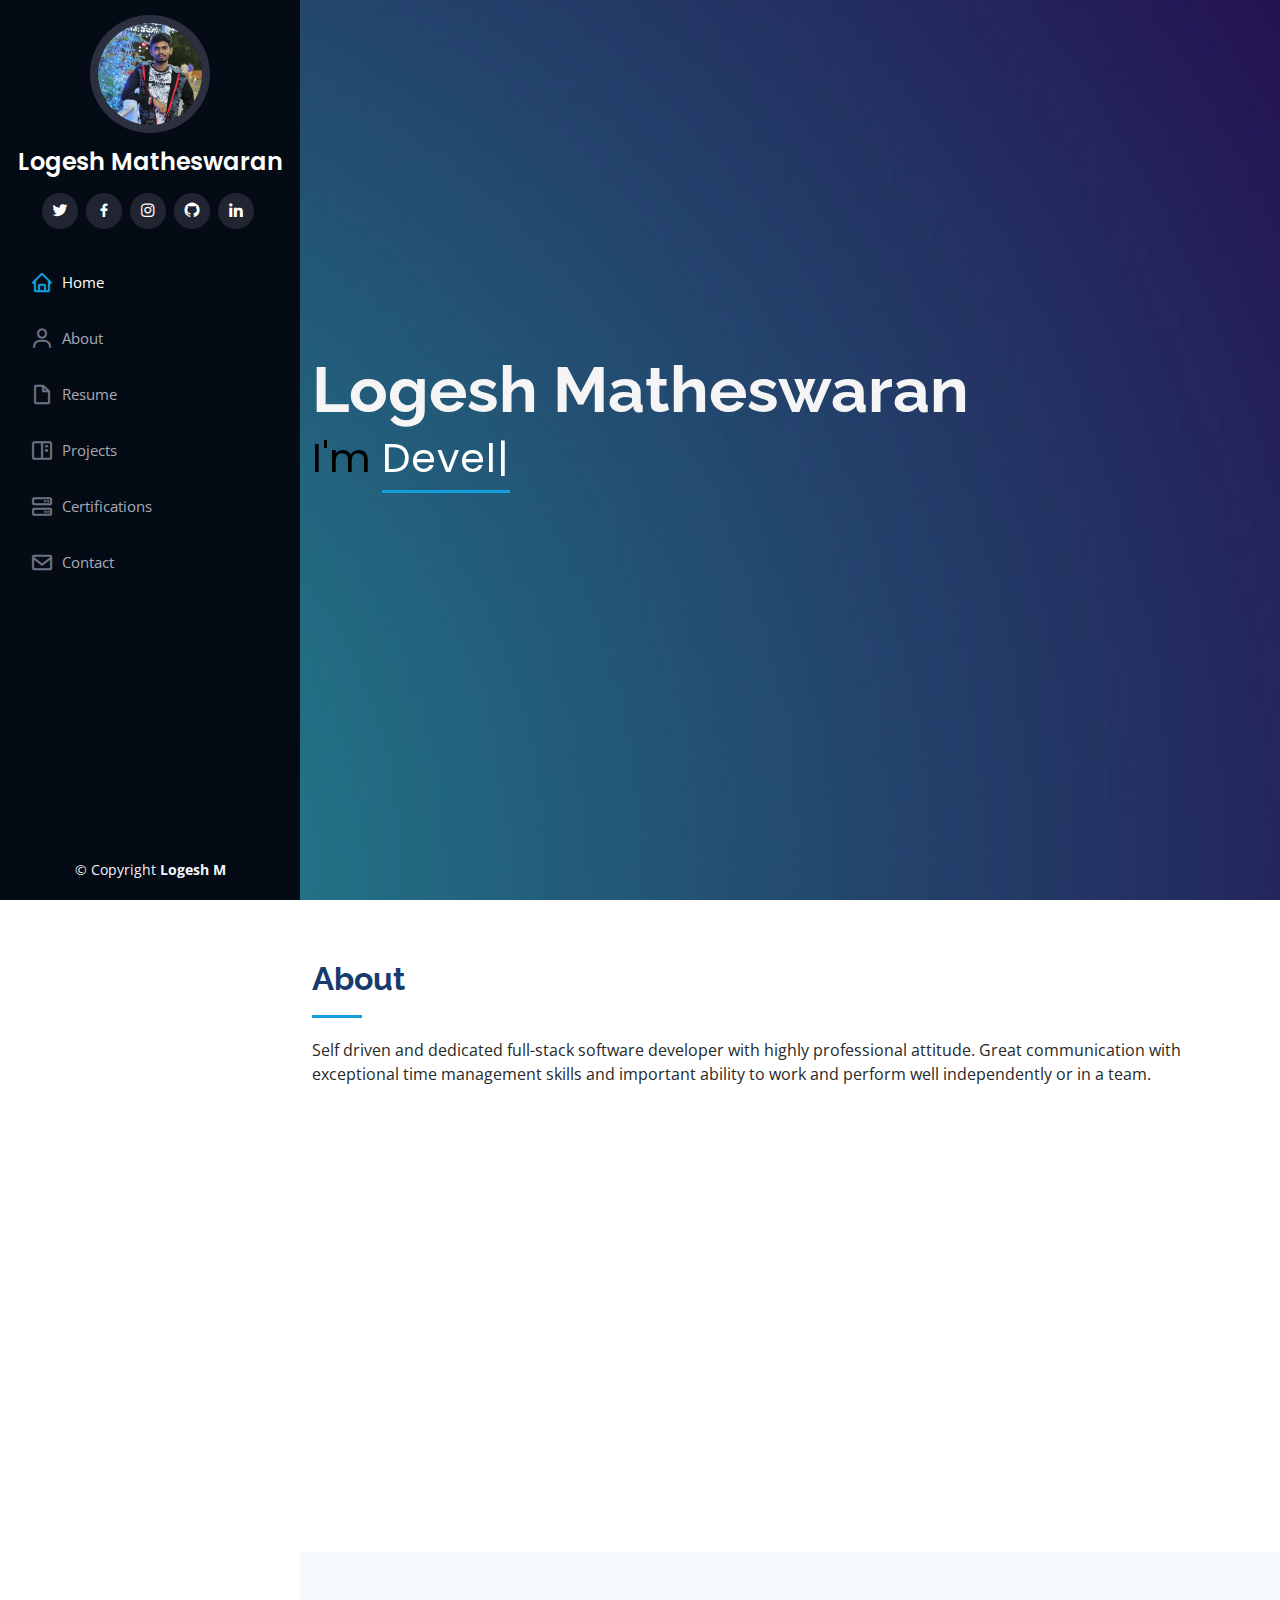
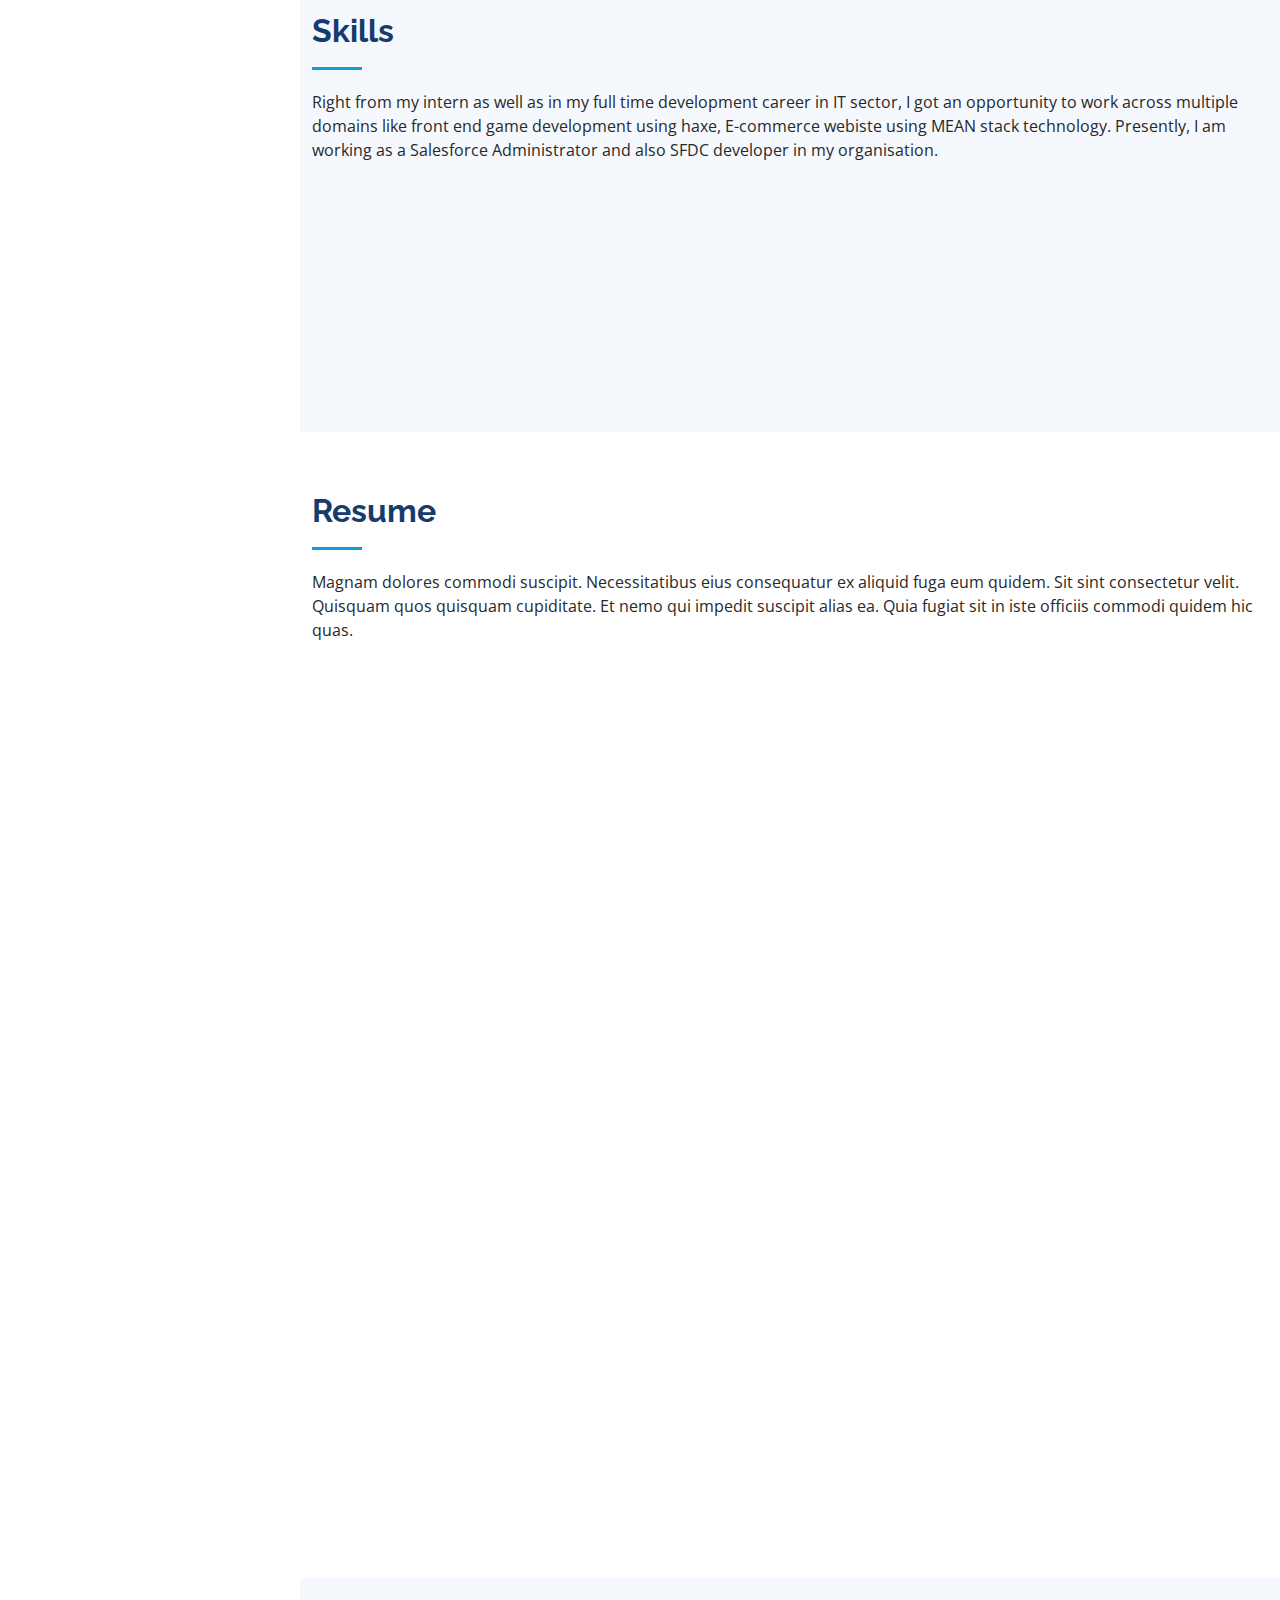
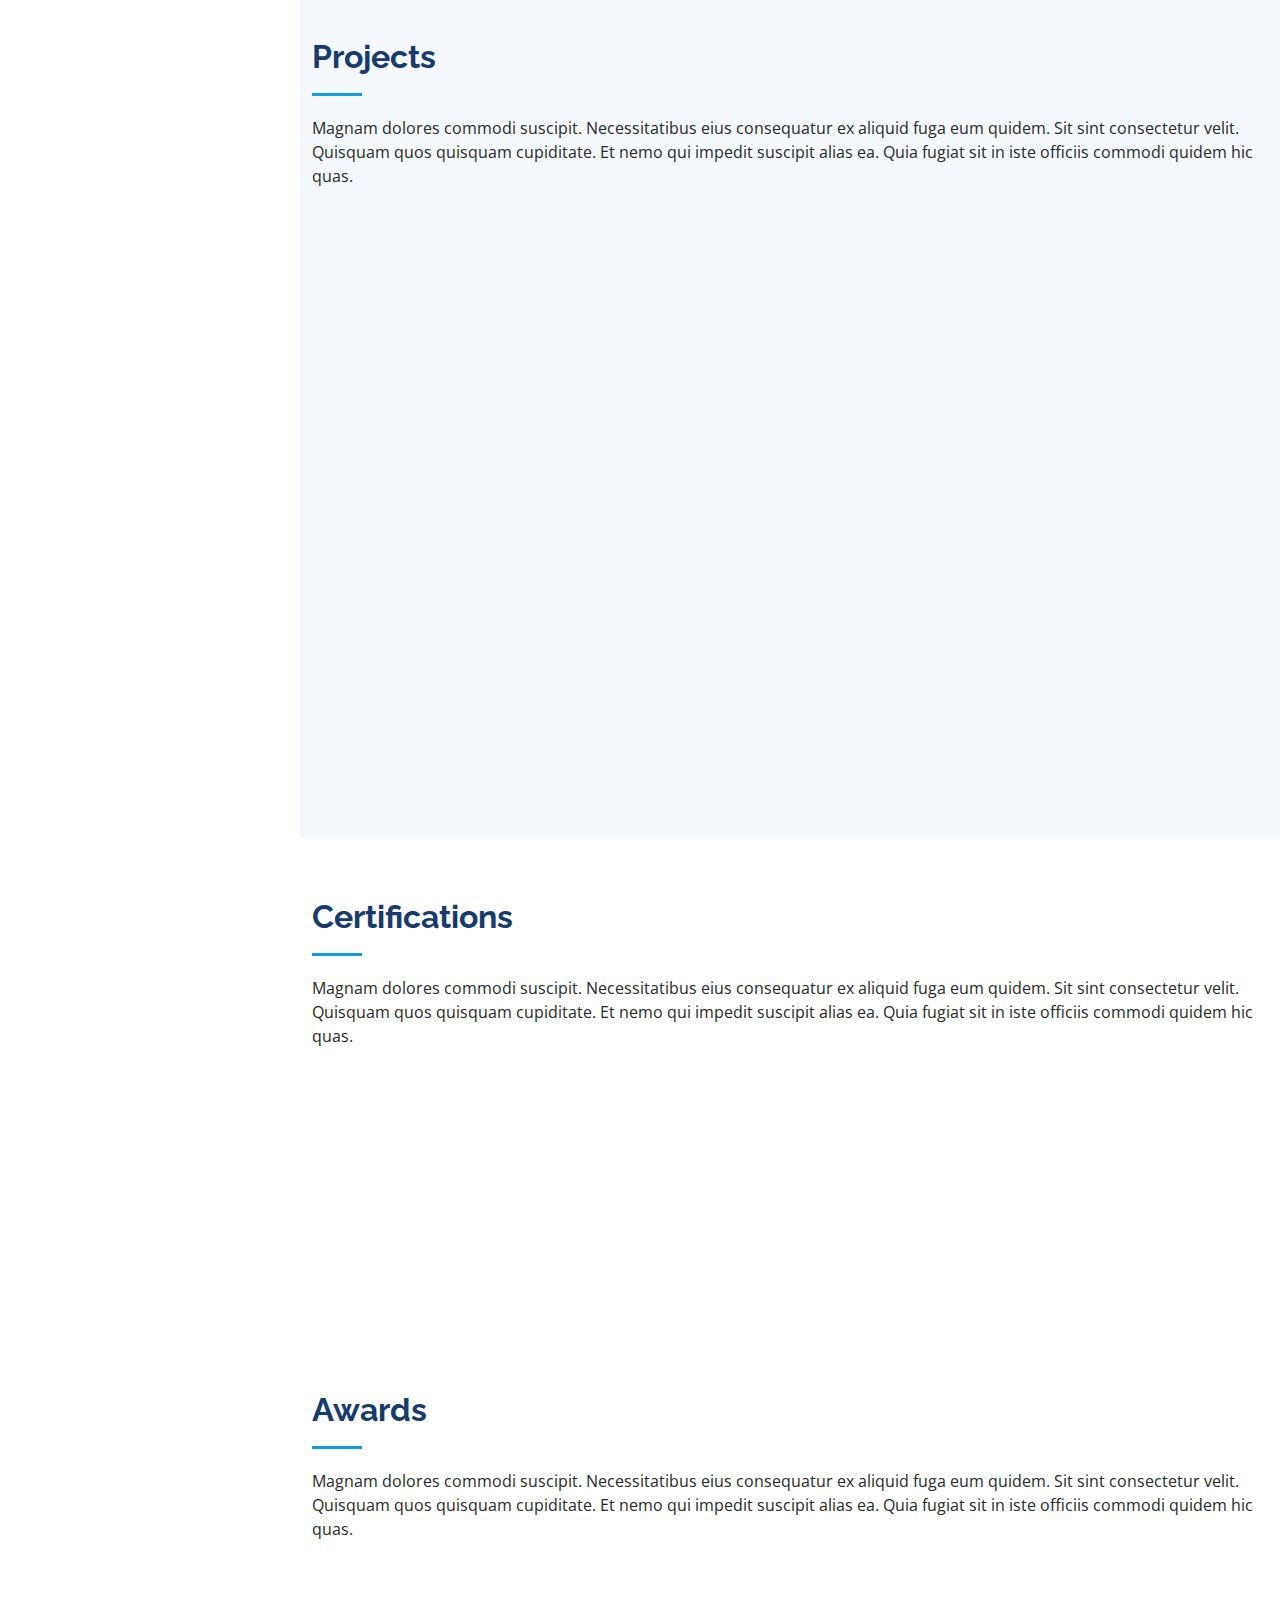
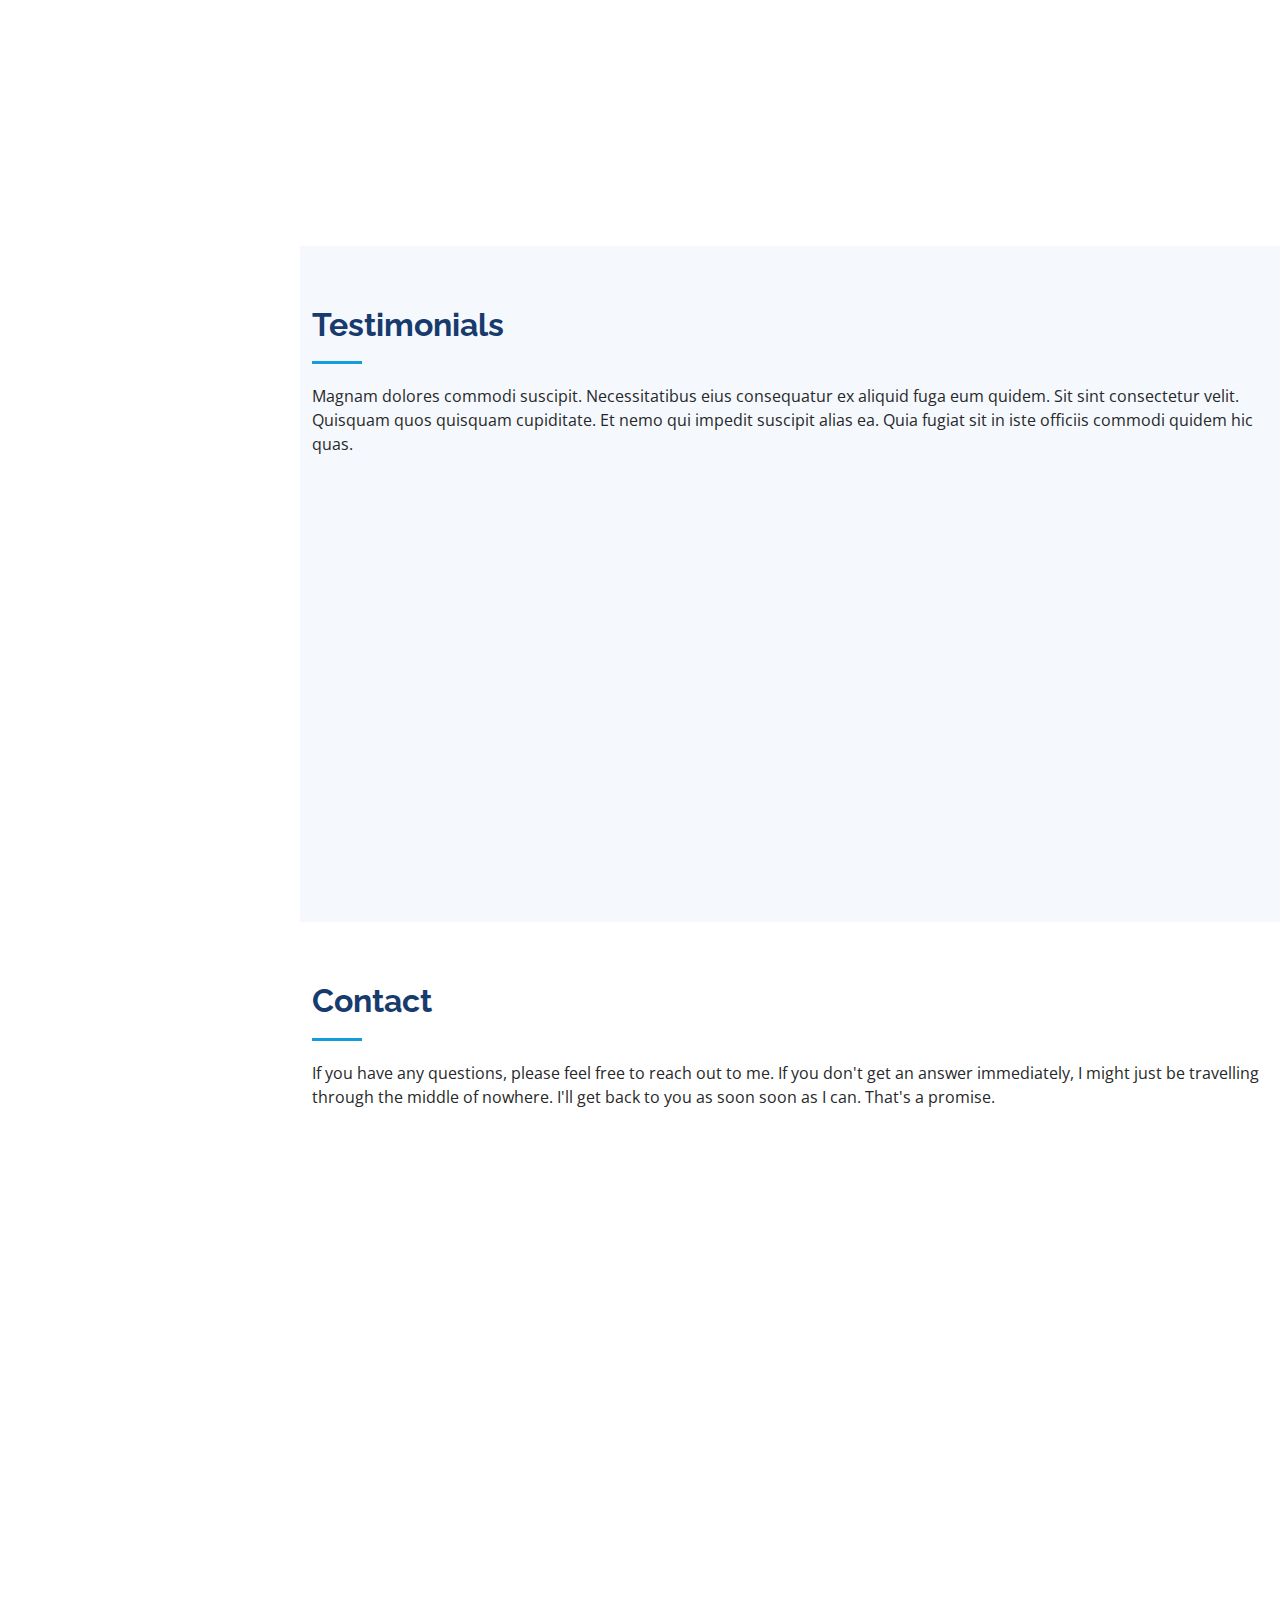
==== index.html @ 609bbe88 "'done'" ====
<!DOCTYPE html>
<html lang="en">

<head>
  <meta charset="utf-8">
  <meta content="width=device-width, initial-scale=1.0" name="viewport">

  <title>Logesh's Portfolio</title>
  <meta content="" name="description">
  <meta content="" name="keywords">

  <!-- Favicons -->
  <link href="assets/img/favicon.png" rel="icon">
  <link href="assets/img/apple-touch-icon.png" rel="apple-touch-icon">

  <!-- Google Fonts -->
  <link href="https://fonts.googleapis.com/css?family=Open+Sans:300,300i,400,400i,600,600i,700,700i|Raleway:300,300i,400,400i,500,500i,600,600i,700,700i|Poppins:300,300i,400,400i,500,500i,600,600i,700,700i" rel="stylesheet">

  <!-- Vendor CSS Files -->
  <link href="assets/vendor/aos/aos.css" rel="stylesheet">
  <link href="assets/vendor/bootstrap/css/bootstrap.min.css" rel="stylesheet">
  <link href="assets/vendor/bootstrap-icons/bootstrap-icons.css" rel="stylesheet">
  <link href="assets/vendor/boxicons/css/boxicons.min.css" rel="stylesheet">
  <link href="assets/vendor/glightbox/css/glightbox.min.css" rel="stylesheet">
  <link href="assets/vendor/swiper/swiper-bundle.min.css" rel="stylesheet">

  <!-- Template Main CSS File -->
  <link href="assets/css/style.css" rel="stylesheet">

  <!-- =======================================================
  * Template Name: iPortfolio - v3.0.1
  * Template URL: https://bootstrapmade.com/iportfolio-bootstrap-portfolio-websites-template/
  * Author: BootstrapMade.com
  * License: https://bootstrapmade.com/license/
  ======================================================== -->
</head>

<body>

  <!-- ======= Mobile nav toggle button ======= -->
  <i class="bi bi-list mobile-nav-toggle d-xl-none"></i>

  <!-- ======= Header ======= -->
  <header id="header">
    <div class="d-flex flex-column">

      <div class="profile">
        <img src="assets/img/profile_pic.jpg" alt="" class="img-fluid rounded-circle">
        <h1 class="text-light"><a href="index.html">Logesh Matheswaran</a></h1>
        <div class="social-links mt-3 text-center">
          <a href="https://twitter.com/Logesh_loki" class="twitter"><i class="bx bxl-twitter"></i></a>
          <a href="https://www.facebook.com/people/Logesh-Loki/100005610347060" class="facebook"><i class="bx bxl-facebook"></i></a>
          <a href="https://www.instagram.com/l.o_g.e.s_h/?hl=en" class="instagram"><i class="bx bxl-instagram"></i></a>
          <a href="https://github.com/LOGESH2107914" class="google-plus"><i class="bx bxl-github"></i></a>
          <a href="https://www.linkedin.com/in/logesh-matheswaran-04aa5812b?lipi=urn%3Ali%3Apage%3Ad_flagship3_profile_view_base_contact_details%3BVfffXk6mQ2iL%2BmCM1l0bpQ%3D%3D" class="linkedin"><i class="bx bxl-linkedin"></i></a>
        </div>
      </div>

      <nav id="navbar" class="nav-menu navbar">
        <ul>
          <li><a href="#hero" class="nav-link scrollto active"><i class="bx bx-home"></i> <span>Home</span></a></li>
          <li><a href="#about" class="nav-link scrollto"><i class="bx bx-user"></i> <span>About</span></a></li>
          <li><a href="#resume" class="nav-link scrollto"><i class="bx bx-file-blank"></i> <span>Resume</span></a></li>
          <li><a href="#portfolio" class="nav-link scrollto"><i class="bx bx-book-content"></i> <span>Projects</span></a></li>
          <li><a href="#services" class="nav-link scrollto"><i class="bx bx-server"></i> <span>Certifications</span></a></li>
          <!-- <li><a href="#awards" class="nav-link scrollto"><i class="bx bx-crown"></i> <span>Awards</span></a></li> -->
          <li><a href="#contact" class="nav-link scrollto"><i class="bx bx-envelope"></i> <span>Contact</span></a></li>
        </ul>
      </nav><!-- .nav-menu -->
    </div>
  </header><!-- End Header -->

  <!-- ======= Hero Section ======= -->
  <section id="hero" class="d-flex flex-column justify-content-center align-items-center">
    <div class="hero-container" data-aos="fade-in">
      
      <h1>Logesh Matheswaran</h1>
      <p>I'm <span class="typed" data-typed-items="Developer, SFDC Admin, Tech Enthusiast"></span></p>
    </div>
  </section><!-- End Hero -->

  <main id="main">

    <!-- ======= About Section ======= -->
    <section id="about" class="about">
      <div class="container">

        <div class="section-title">
          <h2>About</h2>
          <p>Self driven and dedicated full-stack software developer with highly professional attitude. Great communication with exceptional time management skills and important ability to work and perform well independently or in a team.</p>
        </div>

        <div class="row">
          <div class="col-lg-4" data-aos="fade-right">
            <img src="assets/img/profile_pic.jpg" class="img-fluid" alt="">
          </div>
          <div class="col-lg-8 pt-4 pt-lg-0 content" data-aos="fade-left">
            <h3>Software Developer &amp; Salesforce Administrator.</h3>
            <p class="font-italic">
              Presently I'm working as a full time software developer at <strong>ValueLabs </strong>, Hyderabad. The stream which I am currently into SFDC admin and development.
            </p>
            <div class="row">
              <div class="col-lg-6">
                <ul>
                  <li><i class="bi bi-chevron-right"></i> <strong>Birthday:</strong> <span>18 July 1998</span></li>
                  <li><i class="bi bi-chevron-right"></i> <strong>Website:</strong> <span>www.example.com</span></li>
                  <li><i class="bi bi-chevron-right"></i> <strong>Phone:</strong> <span>+91 86678 07475</span></li>
                  <li><i class="bi bi-chevron-right"></i> <strong>City:</strong> <span>Hyderabad, India</span></li>
                </ul>
              </div>
              <div class="col-lg-6">
                <ul>
                  <li><i class="bi bi-chevron-right"></i> <strong>Age:</strong> <span>23</span></li>
                  <li><i class="bi bi-chevron-right"></i> <strong>Degree:</strong> <span>B.E (ECE)</span></li>
                  <li><i class="bi bi-chevron-right"></i> <strong>Email:</strong> <span>logesh.1872@gmail.com</span></li>
                  <li><i class="bi bi-chevron-right"></i> <strong>Freelance:</strong> <span>Available</span></li>
                </ul>
              </div>
            </div>
            <p>
              I have started my IT career 8 months back since, I am from an electrical domain. In these duration, I have learnt lot many things in development domain and also applied it. I am still in that learning thirst. I look forward to contribute by whatever I can in the upcoming new creative and innovative projects.
            </p>
          </div>
        </div>

      </div>
    </section><!-- End About Section -->

    <!-- ======= Facts Section ======= -->
    <!-- <section id="facts" class="facts">
      <div class="container">

        <div class="section-title">
          <h2>Facts</h2>
          <p>Magnam dolores commodi suscipit. Necessitatibus eius consequatur ex aliquid fuga eum quidem. Sit sint consectetur velit. Quisquam quos quisquam cupiditate. Et nemo qui impedit suscipit alias ea. Quia fugiat sit in iste officiis commodi quidem hic quas.</p>
        </div>

        <div class="row no-gutters">

          <div class="col-lg-3 col-md-6 d-md-flex align-items-md-stretch" data-aos="fade-up">
            <div class="count-box">
              <i class="bi bi-emoji-smile"></i>
              <span data-purecounter-start="0" data-purecounter-end="232" data-purecounter-duration="1" class="purecounter"></span>
              <p><strong>Happy Clients</strong> consequuntur quae</p>
            </div>
          </div>

          <div class="col-lg-3 col-md-6 d-md-flex align-items-md-stretch" data-aos="fade-up" data-aos-delay="100">
            <div class="count-box">
              <i class="bi bi-journal-richtext"></i>
              <span data-purecounter-start="0" data-purecounter-end="521" data-purecounter-duration="1" class="purecounter"></span>
              <p><strong>Projects</strong> adipisci atque cum quia aut</p>
            </div>
          </div>

          <div class="col-lg-3 col-md-6 d-md-flex align-items-md-stretch" data-aos="fade-up" data-aos-delay="200">
            <div class="count-box">
              <i class="bi bi-headset"></i>
              <span data-purecounter-start="0" data-purecounter-end="1453" data-purecounter-duration="1" class="purecounter"></span>
              <p><strong>Hours Of Support</strong> aut commodi quaerat</p>
            </div>
          </div>

          <div class="col-lg-3 col-md-6 d-md-flex align-items-md-stretch" data-aos="fade-up" data-aos-delay="300">
            <div class="count-box">
              <i class="bi bi-people"></i>
              <span data-purecounter-start="0" data-purecounter-end="32" data-purecounter-duration="1" class="purecounter"></span>
              <p><strong>Hard Workers</strong> rerum asperiores dolor</p>
            </div>
          </div>

        </div>

      </div>
    </section> -->
    <!-- End Facts Section -->

    <!-- ======= Skills Section ======= -->
    <section id="skills" class="skills section-bg">
      <div class="container">

        <div class="section-title">
          <h2>Skills</h2>
          <p>Right from my intern as well as in my full time development career in IT sector, I got an opportunity to work across multiple domains like front end game development using <span>haxe</span>, E-commerce webiste using <span>MEAN stack</span> technology. Presently, I am working as a <span>Salesforce Administrator</span> and also SFDC developer in my organisation.</p>
        </div>

        <div class="row skills-content">

          <div class="col-lg-6" data-aos="fade-up">

            <div class="progress">
              <span class="skill">HTML <i class="val">100%</i></span>
              <div class="progress-bar-wrap">
                <div class="progress-bar" role="progressbar" aria-valuenow="100" aria-valuemin="0" aria-valuemax="100"></div>
              </div>
            </div>

            <div class="progress">
              <span class="skill">CSS <i class="val">90%</i></span>
              <div class="progress-bar-wrap">
                <div class="progress-bar" role="progressbar" aria-valuenow="90" aria-valuemin="0" aria-valuemax="100"></div>
              </div>
            </div>

            <div class="progress">
              <span class="skill">JavaScript <i class="val">75%</i></span>
              <div class="progress-bar-wrap">
                <div class="progress-bar" role="progressbar" aria-valuenow="75" aria-valuemin="0" aria-valuemax="100"></div>
              </div>
            </div>

          </div>

          <div class="col-lg-6" data-aos="fade-up" data-aos-delay="100">

            <div class="progress">
              <span class="skill">Salesforce Admin <i class="val">80%</i></span>
              <div class="progress-bar-wrap">
                <div class="progress-bar" role="progressbar" aria-valuenow="80" aria-valuemin="0" aria-valuemax="100"></div>
              </div>
            </div>

            <div class="progress">
              <span class="skill">React JS <i class="val">90%</i></span>
              <div class="progress-bar-wrap">
                <div class="progress-bar" role="progressbar" aria-valuenow="90" aria-valuemin="0" aria-valuemax="100"></div>
              </div>
            </div>

            <div class="progress">
              <span class="skill">Angular <i class="val">60%</i></span>
              <div class="progress-bar-wrap">
                <div class="progress-bar" role="progressbar" aria-valuenow="55" aria-valuemin="0" aria-valuemax="100"></div>
              </div>
            </div>

          </div>

        </div>

      </div>
    </section><!-- End Skills Section -->

    <!-- ======= Resume Section ======= -->
    <section id="resume" class="resume">
      <div class="container">

        <div class="section-title">
          <h2>Resume</h2>
          <p>Magnam dolores commodi suscipit. Necessitatibus eius consequatur ex aliquid fuga eum quidem. Sit sint consectetur velit. Quisquam quos quisquam cupiditate. Et nemo qui impedit suscipit alias ea. Quia fugiat sit in iste officiis commodi quidem hic quas.</p>
        </div>

        <div class="row">
          <div class="col-lg-6" data-aos="fade-up">
            <h3 class="resume-title">Sumary</h3>
            <div class="resume-item pb-0">
              <h4>Logesh Matheswaran</h4>
              <p><em>Innovative and deadline-driven Software developer with 8+ months of experience in designing and developing front and back end web pages from initial concept to final, polished deliverable.</em></p>
              <ul>
                <li>HITECH city, Hyderabad, India</li>
                <li>+91 86678 07475</li>
                <li>logesh.m1872@gmail.com</li>
              </ul>
            </div>

            <h3 class="resume-title">Education</h3>
            <div class="resume-item">
              <h4>Bachelor's Degree in ECE</h4>
              <h5>2016 - 2020</h5>
              <p><em>Kumaraguru College Of Technology, Coimbatore, Tamilnadu</em></p>
              <p>I have completed my bachelor's degree in Electronics and Communication Engineering stream. Since, I am from electronics domain, I have worked on various IoT and embedded based automation projects.</p>
            </div>
            <div class="resume-item">
              <h4>HSC &amp; SSLC</h4>
              <h5>2014 - 2016</h5>
              <p><em>NMHS Higher Secondary School, Coimbatore, Tamilnadu</em></p>
              <p>I have completed my schooling in NMHS Higher Secondary School, Erode. I took Bio-maths as my major and have scored 92% in my state board examination.</p>
            </div>
          </div>
          <div class="col-lg-6" data-aos="fade-up" data-aos-delay="100">
            <h3 class="resume-title">Professional Experience</h3>
            <div class="resume-item">
              <h4>Software Developer</h4>
              <h5>July, 2020 - Present</h5>
              <p><em>Hyderabad, India</em></p>
              <ul>
                <li>Lead in the design, development, and implementation of the graphic, layout, and production communication materials</li>
                <li>Delegate tasks to the 7 members of the design team and provide counsel on all aspects of the project. </li>
                <li>Supervise the assessment of all graphic materials in order to ensure quality and accuracy of the design</li>
                <li>Oversee the efficient use of production project budgets ranging from $2,000 - $25,000</li>
              </ul>
            </div>
            <div class="resume-item">
              <h4>Software Developer Intern</h4>
              <h5>Dec 2019 - March 2020</h5>
              <p><em>Hyderabad, India</em></p>
              <ul>
                <li>Developed numerous marketing programs (logos, brochures,infographics, presentations, and advertisements).</li>
                <li>Managed up to 5 projects or tasks at a given time while under pressure</li>
                <li>Recommended and consulted with clients on the most appropriate graphic design</li>
                <li>Created 4+ design presentations and proposals a month for clients and account managers</li>
              </ul>
            </div>
          </div>
        </div>

      </div>
    </section><!-- End Resume Section -->

    <!-- ======= Portfolio Section ======= -->
    <section id="portfolio" class="portfolio section-bg">
      <div class="container">

        <div class="section-title">
          <h2>Projects</h2>
          <p>Magnam dolores commodi suscipit. Necessitatibus eius consequatur ex aliquid fuga eum quidem. Sit sint consectetur velit. Quisquam quos quisquam cupiditate. Et nemo qui impedit suscipit alias ea. Quia fugiat sit in iste officiis commodi quidem hic quas.</p>
        </div>

        <div class="row" data-aos="fade-up">
          <div class="col-lg-12 d-flex justify-content-center">
            <ul id="portfolio-flters">
              <li data-filter="*" class="filter-active">All</li>
              
              <li data-filter=".filter-card">E-com</li>
              <li data-filter=".filter-web">Bio</li>
              <li data-filter=".filter-app">Web</li>
            </ul>
          </div>
        </div>

        <div class="row portfolio-container" data-aos="fade-up" data-aos-delay="100">

          <div class="col-lg-4 col-md-6 portfolio-item filter-app">
            <div class="portfolio-wrap">
              <img src="assets/img/portfolio/Travel.jpg" class="img-fluid" alt="">
              <div class="portfolio-links">
                <a href="assets/img/portfolio/Travel.jpg" data-gallery="portfolioGallery" class="portfolio-lightbox" title="Travellis"><i class="bx bx-plus"></i></a>
                <a href="portfolio-details.html" title="More Details"><i class="bx bx-link"></i></a>
              </div>
            </div>
          </div>

          <div class="col-lg-4 col-md-6 portfolio-item filter-web">
            <div class="portfolio-wrap">
              <img src="assets/img/portfolio/watch.jpg" class="img-fluid" alt="">
              <div class="portfolio-links">
                <a href="assets/img/portfolio/watch.jpg" data-gallery="portfolioGallery" class="portfolio-lightbox" title="ZoRo"><i class="bx bx-plus"></i></a>
                <a href="portfolio-details2.html" title="More Details"><i class="bx bx-link"></i></a>
              </div>
            </div>
          </div>

          <div class="col-lg-4 col-md-6 portfolio-item filter-app">
            <div class="portfolio-wrap">
              <img src="assets/img/portfolio/room.jpg" class="img-fluid" alt="">
              <div class="portfolio-links">
                <a href="assets/img/portfolio/room.jpg" data-gallery="portfolioGallery" class="portfolio-lightbox" title="App 2"><i class="bx bx-plus"></i></a>
                <a href="portfolio-details.html" title="More Details"><i class="bx bx-link"></i></a>
              </div>
            </div>
          </div>

          <div class="col-lg-4 col-md-6 portfolio-item filter-card">
            <div class="portfolio-wrap">
              <img src="assets/img/portfolio/e-commerce.jpg" class="img-fluid" alt="">
              <div class="portfolio-links">
                <a href="assets/img/portfolio/e-commerce.jpg" data-gallery="portfolioGallery" class="portfolio-lightbox" title="Card 2"><i class="bx bx-plus"></i></a>
                <a href="portfolio-details.html" title="More Details"><i class="bx bx-link"></i></a>
              </div>
            </div>
          </div>

          <div class="col-lg-4 col-md-6 portfolio-item filter-web">
            <div class="portfolio-wrap">
              <img src="assets/img/portfolio/dosage.jpg" class="img-fluid" alt="">
              <div class="portfolio-links">
                <a href="assets/img/portfolio/dosage.jpg" data-gallery="portfolioGallery" class="portfolio-lightbox" title="Web 2"><i class="bx bx-plus"></i></a>
                <a href="portfolio-details.html" title="More Details"><i class="bx bx-link"></i></a>
              </div>
            </div>
          </div>

          <div class="col-lg-4 col-md-6 portfolio-item filter-app">
            <div class="portfolio-wrap">
              <img src="assets/img/portfolio/flex.png" class="img-fluid" alt="">
              <div class="portfolio-links">
                <a href="assets/img/portfolio/flex.png" data-gallery="portfolioGallery" class="portfolio-lightbox" title="App 3"><i class="bx bx-plus"></i></a>
                <a href="portfolio-details.html" title="More Details"><i class="bx bx-link"></i></a>
              </div>
            </div>
          </div>

          <!-- <div class="col-lg-4 col-md-6 portfolio-item filter-card">
            <div class="portfolio-wrap">
              <img src="assets/img/portfolio/portfolio-7.jpg" class="img-fluid" alt="">
              <div class="portfolio-links">
                <a href="assets/img/portfolio/portfolio-7.jpg" data-gallery="portfolioGallery" class="portfolio-lightbox" title="Card 1"><i class="bx bx-plus"></i></a>
                <a href="portfolio-details.html" title="More Details"><i class="bx bx-link"></i></a>
              </div>
            </div>
          </div>

          <div class="col-lg-4 col-md-6 portfolio-item filter-card">
            <div class="portfolio-wrap">
              <img src="assets/img/portfolio/portfolio-8.jpg" class="img-fluid" alt="">
              <div class="portfolio-links">
                <a href="assets/img/portfolio/portfolio-8.jpg" data-gallery="portfolioGallery" class="portfolio-lightbox" title="Card 3"><i class="bx bx-plus"></i></a>
                <a href="portfolio-details.html" title="More Details"><i class="bx bx-link"></i></a>
              </div>
            </div>
          </div>

          <div class="col-lg-4 col-md-6 portfolio-item filter-web">
            <div class="portfolio-wrap">
              <img src="assets/img/portfolio/portfolio-9.jpg" class="img-fluid" alt="">
              <div class="portfolio-links">
                <a href="assets/img/portfolio/portfolio-9.jpg" data-gallery="portfolioGallery" class="portfolio-lightbox" title="Web 3"><i class="bx bx-plus"></i></a>
                <a href="portfolio-details.html" title="More Details"><i class="bx bx-link"></i></a>
              </div>
            </div>
          </div> -->

        </div>

      </div>
    </section><!-- End Portfolio Section -->

    <!-- ======= Services Section ======= -->
    <section id="services" class="services">
      <div class="container">

        <div class="section-title">
          <h2>Certifications</h2>
          <p>Magnam dolores commodi suscipit. Necessitatibus eius consequatur ex aliquid fuga eum quidem. Sit sint consectetur velit. Quisquam quos quisquam cupiditate. Et nemo qui impedit suscipit alias ea. Quia fugiat sit in iste officiis commodi quidem hic quas.</p>
        </div>

        <div class="row">
          <div class="col-lg-4 col-md-6 icon-box" data-aos="fade-up">
            <div class="icon"><i class="bi bi-briefcase"></i></div>
            <h4 class="title"><a href="">Salesforce Administrator</a></h4>
            <p class="description">Voluptatum deleniti atque corrupti quos dolores et quas molestias excepturi sint occaecati cupiditate non provident</p>
          </div>
          <div class="col-lg-4 col-md-6 icon-box" data-aos="fade-up" data-aos-delay="100">
            <div class="icon"><i class="bi bi-card-checklist"></i></div>
            <h4 class="title"><a href="">Google Digital Marketing</a></h4>
            <p class="description">Minim veniam, quis nostrud exercitation ullamco laboris nisi ut aliquip ex ea commodo consequat tarad limino ata</p>
          </div>
          <div class="col-lg-4 col-md-6 icon-box" data-aos="fade-up" data-aos-delay="200">
            <div class="icon"><i class="bi bi-bar-chart"></i></div>
            <h4 class="title"><a href="">Server side development</a></h4>
            <p class="description">Duis aute irure dolor in reprehenderit in voluptate velit esse cillum dolore eu fugiat nulla pariatur</p>
          </div>
          <!-- <div class="col-lg-4 col-md-6 icon-box" data-aos="fade-up" data-aos-delay="300">
            <div class="icon"><i class="bi bi-binoculars"></i></div>
            <h4 class="title"><a href="">Magni Dolores</a></h4>
            <p class="description">Excepteur sint occaecat cupidatat non proident, sunt in culpa qui officia deserunt mollit anim id est laborum</p>
          </div>
          <div class="col-lg-4 col-md-6 icon-box" data-aos="fade-up" data-aos-delay="400">
            <div class="icon"><i class="bi bi-brightness-high"></i></div>
            <h4 class="title"><a href="">Nemo Enim</a></h4>
            <p class="description">At vero eos et accusamus et iusto odio dignissimos ducimus qui blanditiis praesentium voluptatum deleniti atque</p>
          </div>
          <div class="col-lg-4 col-md-6 icon-box" data-aos="fade-up" data-aos-delay="500">
            <div class="icon"><i class="bi bi-calendar4-week"></i></div>
            <h4 class="title"><a href="">Eiusmod Tempor</a></h4>
            <p class="description">Et harum quidem rerum facilis est et expedita distinctio. Nam libero tempore, cum soluta nobis est eligendi</p>
          </div> -->
        </div>

      </div>
    </section><!-- End Services Section -->

    <!-- ======= Awards Section ======= -->
    <section id="Awards" class="services">
      <div class="container">

        <div class="section-title">
          <h2>Awards</h2>
          <p>Magnam dolores commodi suscipit. Necessitatibus eius consequatur ex aliquid fuga eum quidem. Sit sint consectetur velit. Quisquam quos quisquam cupiditate. Et nemo qui impedit suscipit alias ea. Quia fugiat sit in iste officiis commodi quidem hic quas.</p>
        </div>

        <div class="row">
          <div class="col-lg-4 col-md-6 icon-box" data-aos="fade-up">
            <div class="icon"><i class="bi bi-award"></i></div>
            <h4 class="title"><a href="">Mahatma Gandhi Meritorious Award</a></h4>
            <p class="description">Voluptatum deleniti atque corrupti quos dolores et quas molestias excepturi sint occaecati cupiditate non provident</p>
          </div>
          <div class="col-lg-4 col-md-6 icon-box" data-aos="fade-up" data-aos-delay="100">
            <div class="icon"><i class="bi bi-card-checklist"></i></div>
            <h4 class="title"><a href="">Google Crowsource Top Contributor</a></h4>
            <p class="description">Minim veniam, quis nostrud exercitation ullamco laboris nisi ut aliquip ex ea commodo consequat tarad limino ata</p>
          </div>
          <div class="col-lg-4 col-md-6 icon-box" data-aos="fade-up" data-aos-delay="200">
            <div class="icon"><i class="bi bi-bookmark-star"></i></div>
            <h4 class="title"><a href="">Best Volunteer</a></h4>
            <p class="description">Duis aute irure dolor in reprehenderit in voluptate velit esse cillum dolore eu fugiat nulla pariatur</p>
          </div>
          <!-- <div class="col-lg-4 col-md-6 icon-box" data-aos="fade-up" data-aos-delay="300">
            <div class="icon"><i class="bi bi-binoculars"></i></div>
            <h4 class="title"><a href="">Magni Dolores</a></h4>
            <p class="description">Excepteur sint occaecat cupidatat non proident, sunt in culpa qui officia deserunt mollit anim id est laborum</p>
          </div>
          <div class="col-lg-4 col-md-6 icon-box" data-aos="fade-up" data-aos-delay="400">
            <div class="icon"><i class="bi bi-brightness-high"></i></div>
            <h4 class="title"><a href="">Nemo Enim</a></h4>
            <p class="description">At vero eos et accusamus et iusto odio dignissimos ducimus qui blanditiis praesentium voluptatum deleniti atque</p>
          </div>
          <div class="col-lg-4 col-md-6 icon-box" data-aos="fade-up" data-aos-delay="500">
            <div class="icon"><i class="bi bi-calendar4-week"></i></div>
            <h4 class="title"><a href="">Eiusmod Tempor</a></h4>
            <p class="description">Et harum quidem rerum facilis est et expedita distinctio. Nam libero tempore, cum soluta nobis est eligendi</p>
          </div> -->
        </div>

      </div>
    </section><!-- End Awards Section -->

    <!-- ======= Testimonials Section ======= -->
    <section id="testimonials" class="testimonials section-bg">
      <div class="container">

        <div class="section-title">
          <h2>Testimonials</h2>
          <p>Magnam dolores commodi suscipit. Necessitatibus eius consequatur ex aliquid fuga eum quidem. Sit sint consectetur velit. Quisquam quos quisquam cupiditate. Et nemo qui impedit suscipit alias ea. Quia fugiat sit in iste officiis commodi quidem hic quas.</p>
        </div>

        <div class="testimonials-slider swiper-container" data-aos="fade-up" data-aos-delay="100">
          <div class="swiper-wrapper">

            <div class="swiper-slide">
              <div class="testimonial-item" data-aos="fade-up">
                <p>
                  <i class="bx bxs-quote-alt-left quote-icon-left"></i>
                  Proin iaculis purus consequat sem cure digni ssim donec porttitora entum suscipit rhoncus. Accusantium quam, ultricies eget id, aliquam eget nibh et. Maecen aliquam, risus at semper.
                  <i class="bx bxs-quote-alt-right quote-icon-right"></i>
                </p>
                <img src="assets/img/testimonials/te" class="testimonial-img" alt="">
                <h3>Saul Goodman</h3>
                <h4>Ceo &amp; Founder</h4>
              </div>
            </div><!-- End testimonial item -->

            <div class="swiper-slide">
              <div class="testimonial-item" data-aos="fade-up" data-aos-delay="100">
                <p>
                  <i class="bx bxs-quote-alt-left quote-icon-left"></i>
                  Export tempor illum tamen malis malis eram quae irure esse labore quem cillum quid cillum eram malis quorum velit fore eram velit sunt aliqua noster fugiat irure amet legam anim culpa.
                  <i class="bx bxs-quote-alt-right quote-icon-right"></i>
                </p>
                <img src="assets/img/testimonials/te" class="testimonial-img" alt="">
                <h3>Sara Wilsson</h3>
                <h4>Designer</h4>
              </div>
            </div><!-- End testimonial item -->

            <div class="swiper-slide">
              <div class="testimonial-item" data-aos="fade-up" data-aos-delay="200">
                <p>
                  <i class="bx bxs-quote-alt-left quote-icon-left"></i>
                  Enim nisi quem export duis labore cillum quae magna enim sint quorum nulla quem veniam duis minim tempor labore quem eram duis noster aute amet eram fore quis sint minim.
                  <i class="bx bxs-quote-alt-right quote-icon-right"></i>
                </p>
                <img src="assets/img/testimonials/te" class="testimonial-img" alt="">
                <h3>Jena Karlis</h3>
                <h4>Store Owner</h4>
              </div>
            </div><!-- End testimonial item -->

            <div class="swiper-slide">
              <div class="testimonial-item" data-aos="fade-up" data-aos-delay="300">
                <p>
                  <i class="bx bxs-quote-alt-left quote-icon-left"></i>
                  Fugiat enim eram quae cillum dolore dolor amet nulla culpa multos export minim fugiat minim velit minim dolor enim duis veniam ipsum anim magna sunt elit fore quem dolore labore illum veniam.
                  <i class="bx bxs-quote-alt-right quote-icon-right"></i>
                </p>
                <img src="assets/img/testimonials/te" class="testimonial-img" alt="">
                <h3>Matt Brandon</h3>
                <h4>Freelancer</h4>
              </div>
            </div><!-- End testimonial item -->

            <div class="swiper-slide">
              <div class="testimonial-item" data-aos="fade-up" data-aos-delay="400">
                <p>
                  <i class="bx bxs-quote-alt-left quote-icon-left"></i>
                  Quis quorum aliqua sint quem legam fore sunt eram irure aliqua veniam tempor noster veniam enim culpa labore duis sunt culpa nulla illum cillum fugiat legam esse veniam culpa fore nisi cillum quid.
                  <i class="bx bxs-quote-alt-right quote-icon-right"></i>
                </p>
                <img src="assets/img/testimonials/te" class="testimonial-img" alt="">
                <h3>John Larson</h3>
                <h4>Entrepreneur</h4>
              </div>
            </div><!-- End testimonial item -->

          </div>
          <div class="swiper-pagination"></div>
        </div>

      </div>
    </section><!-- End Testimonials Section -->

    <!-- ======= Contact Section ======= -->
    <section id="contact" class="contact">
      <div class="container">

        <div class="section-title">
          <h2>Contact</h2>
          <p>If you have any questions, please feel free to reach out to me. If you don't get an answer immediately, I might just be travelling through the middle of nowhere. I'll get back to you as soon soon as I can. That's a promise.</p>
        </div>

        <div class="row" data-aos="fade-in">

          <div class="col-lg-5 d-flex align-items-stretch">
            <div class="info">
              <div class="address">
                <i class="bi bi-geo-alt"></i>
                <h4>Location:</h4>
                <p>HITECH city, Hyderabad, India</p>
              </div>

              <div class="email">
                <i class="bi bi-envelope"></i>
                <h4>Email:</h4>
                <p>logesh.m1872@gmail.com</p>
              </div>

              <div class="phone">
                <i class="bi bi-phone"></i>
                <h4>Call:</h4>
                <p>+91 86678 07475</p>
              </div>

              <iframe src="https://www.google.com/maps/embed?pb=!1m18!1m12!1m3!1d15224.999272541627!2d78.36776457868984!3d17.447753158678005!2m3!1f0!2f0!3f0!3m2!1i1024!2i768!4f13.1!3m3!1m2!1s0x3bcb93dc8c5d69df%3A0x19688beb557fa0ee!2sHITEC%20City%2C%20Hyderabad%2C%20Telangana%20500081!5e0!3m2!1sen!2sin!4v1613986026884!5m2!1sen!2sin" frameborder="0" style="border:0; width: 100%; height: 290px;" allowfullscreen></iframe>
            </div>

          </div>

          <div class="col-lg-7 mt-5 mt-lg-0 d-flex align-items-stretch">
            <form action="forms/contact.php" method="post" role="form" class="php-email-form">
              <div class="row">
                <div class="form-group col-md-6">
                  <label for="name">Your Name</label>
                  <input type="text" name="name" class="form-control" id="name" required>
                </div>
                <div class="form-group col-md-6">
                  <label for="name">Your Email</label>
                  <input type="email" class="form-control" name="email" id="email" required>
                </div>
              </div>
              <div class="form-group">
                <label for="name">Subject</label>
                <input type="text" class="form-control" name="subject" id="subject" required>
              </div>
              <div class="form-group">
                <label for="name">Message</label>
                <textarea class="form-control" name="message" rows="10" required></textarea>
              </div>
              <div class="my-3">
                <div class="loading">Loading</div>
                <div class="error-message"></div>
                <div class="sent-message">Your message has been sent. Thank you!</div>
              </div>
              <div class="text-center"><button type="submit">Send Message</button></div>
            </form>
          </div>

        </div>

      </div>
    </section><!-- End Contact Section -->

  </main><!-- End #main -->

  <!-- ======= Footer ======= -->
  <footer id="footer">
    <div class="container">
      <div class="copyright">
        &copy; Copyright <strong><span>Logesh M</span></strong>
      </div>
      <div class="credits">
        <!-- All the links in the footer should remain intact. -->
        <!-- You can delete the links only if you purchased the pro version. -->
        <!-- Licensing information: https://bootstrapmade.com/license/ -->
        <!-- Purchase the pro version with working PHP/AJAX contact form: https://bootstrapmade.com/iportfolio-bootstrap-portfolio-websites-template/ -->
        <!-- Designed by <a href="https://bootstrapmade.com/">BootstrapMade</a>
      </div> -->
    </div>
  </footer><!-- End  Footer -->

  <a href="#" class="back-to-top d-flex align-items-center justify-content-center"><i class="bi bi-arrow-up-short"></i></a>

  <!-- Vendor JS Files -->
  <script src="assets/vendor/aos/aos.js"></script>
  <script src="assets/vendor/bootstrap/js/bootstrap.bundle.min.js"></script>
  <script src="assets/vendor/glightbox/js/glightbox.min.js"></script>
  <script src="assets/vendor/isotope-layout/isotope.pkgd.min.js"></script>
  <script src="assets/vendor/php-email-form/validate.js"></script>
  <script src="assets/vendor/purecounter/purecounter.js"></script>
  <script src="assets/vendor/swiper/swiper-bundle.min.js"></script>
  <script src="assets/vendor/typed.js/typed.min.js"></script>
  <script src="assets/vendor/waypoints/noframework.waypoints.js"></script>

  <!-- Template Main JS File -->
  <script src="assets/js/main.js"></script>

</body>

</html>
---- assets/css/style.css ----
/**
* Template Name: iPortfolio - v3.0.1
* Template URL: https://bootstrapmade.com/iportfolio-bootstrap-portfolio-websites-template/
* Author: BootstrapMade.com
* License: https://bootstrapmade.com/license/
*/

/*--------------------------------------------------------------
# General
--------------------------------------------------------------*/
body {
  font-family: "Open Sans", sans-serif;
  color: #272829;
}

a {
  color: #149ddd;
  text-decoration: none;
}

a:hover {
  color: #37b3ed;
  text-decoration: none;
}

h1, h2, h3, h4, h5, h6 {
  font-family: "Raleway", sans-serif;
}

/*--------------------------------------------------------------
# Back to top button
--------------------------------------------------------------*/
.back-to-top {
  position: fixed;
  visibility: hidden;
  opacity: 0;
  right: 15px;
  bottom: 15px;
  z-index: 996;
  background: #149ddd;
  width: 40px;
  height: 40px;
  border-radius: 50px;
  transition: all 0.4s;
}

.back-to-top i {
  font-size: 28px;
  color: #fff;
  line-height: 0;
}

.back-to-top:hover {
  background: #2eafec;
  color: #fff;
}

.back-to-top.active {
  visibility: visible;
  opacity: 1;
}

/*--------------------------------------------------------------
# Header
--------------------------------------------------------------*/
#header {
  position: fixed;
  top: 0;
  left: 0;
  bottom: 0;
  width: 300px;
  transition: all ease-in-out 0.5s;
  z-index: 9997;
  transition: all 0.5s;
  padding: 0 15px;
  background: #040b14;
  overflow-y: auto;
}

#header .profile img {
  margin: 15px auto;
  display: block;
  width: 120px;
  border: 8px solid #2c2f3f;
}

#header .profile h1 {
  font-size: 24px;
  margin: 0;
  padding: 0;
  font-weight: 600;
  -moz-text-align-last: center;
  text-align-last: center;
  font-family: "Poppins", sans-serif;
}

#header .profile h1 a, #header .profile h1 a:hover {
  color: #fff;
  text-decoration: none;
}

#header .profile .social-links a {
  font-size: 18px;
  display: inline-block;
  background: #212431;
  color: #fff;
  line-height: 1;
  padding: 8px 0;
  margin-right: 4px;
  border-radius: 50%;
  text-align: center;
  width: 36px;
  height: 36px;
  transition: 0.3s;
}

#header .profile .social-links a:hover {
  background: #149ddd;
  color: #fff;
  text-decoration: none;
}

#main {
  margin-left: 300px;
}

@media (max-width: 1199px) {
  #header {
    left: -300px;
  }
  #main {
    margin-left: 0;
  }
}

/*--------------------------------------------------------------
# Navigation Menu
--------------------------------------------------------------*/
/* Desktop Navigation */
.nav-menu {
  padding: 30px 0 0 0;
}

.nav-menu * {
  margin: 0;
  padding: 0;
  list-style: none;
}

.nav-menu > ul > li {
  position: relative;
  white-space: nowrap;
}

.nav-menu a {
  display: flex;
  align-items: center;
  color: #a8a9b4;
  padding: 12px 15px;
  margin-bottom: 8px;
  transition: 0.3s;
  font-size: 15px;
}

.nav-menu a i {
  font-size: 24px;
  padding-right: 8px;
  color: #6f7180;
}

.nav-menu a:hover, .nav-menu .active, .nav-menu li:hover > a {
  text-decoration: none;
  color: #fff;
}

.nav-menu a:hover i, .nav-menu .active i, .nav-menu li:hover > a i {
  color: #149ddd;
}

/* Mobile Navigation */
.mobile-nav-toggle {
  position: fixed;
  right: 15px;
  top: 15px;
  z-index: 9998;
  border: 0;
  font-size: 24px;
  transition: all 0.4s;
  outline: none !important;
  background-color: #149ddd;
  color: #fff;
  width: 40px;
  height: 40px;
  display: inline-flex;
  align-items: center;
  justify-content: center;
  line-height: 0;
  border-radius: 50px;
  cursor: pointer;
}

.mobile-nav-active {
  overflow: hidden;
}

.mobile-nav-active #header {
  left: 0;
}

/*--------------------------------------------------------------
# Hero Section
--------------------------------------------------------------*/
#hero {
  width: 100%;
  height: 100vh;
  background: url("../img/hero-bg1.jpeg") top center;
  background-size: cover;
}

#hero:before {
  content: "";
  background: rgba(5, 13, 24, 0.3);
  position: absolute;
  bottom: 0;
  top: 0;
  left: 0;
  right: 0;
  z-index: 1;
}

#hero .hero-container {
  position: relative;
  z-index: 2;
  min-width: 300px;
}

#hero h1 {
  margin: 0 0 10px 0;
  font-size: 64px;
  font-weight: 700;
  line-height: 56px;
  color: whitesmoke;
}

#hero p {
  color: black;
  margin-bottom: 50px;
  font-size: 40px;
  font-family: "Poppins", sans-serif;
}

#hero p span {
  color: white;
  font-size: 40px;
    font-weight: 400;
  
  padding-bottom: 4px;
  letter-spacing: 1px;
  border-bottom: 3px solid #149ddd;
}

@media (min-width: 1024px) {
  #hero {
    background-attachment: fixed;
  }
}

@media (max-width: 768px) {
  #hero h1 {
    font-size: 28px;
    line-height: 36px;
  }
  #hero h2 {
    font-size: 18px;
    line-height: 24px;
    margin-bottom: 30px;
  }
}

/*--------------------------------------------------------------
# Sections General
--------------------------------------------------------------*/
section {
  padding: 60px 0;
  overflow: hidden;
}

.section-bg {
  background: #f5f8fd;
}

.section-title {
  padding-bottom: 30px;
}

.section-title h2 {
  font-size: 32px;
  font-weight: bold;
  margin-bottom: 20px;
  padding-bottom: 20px;
  position: relative;
  color: #173b6c;
}

.section-title h2::after {
  content: '';
  position: absolute;
  display: block;
  width: 50px;
  height: 3px;
  background: #149ddd;
  bottom: 0;
  left: 0;
}

.section-title p {
  margin-bottom: 0;
}

/*--------------------------------------------------------------
# About
--------------------------------------------------------------*/
.about .content h3 {
  font-weight: 700;
  font-size: 26px;
  color: #173b6c;
}

.about .content ul {
  list-style: none;
  padding: 0;
}

.about .content ul li {
  margin-bottom: 20px;
  display: flex;
  align-items: center;
}

.about .content ul strong {
  margin-right: 10px;
}

.about .content ul i {
  font-size: 16px;
  margin-right: 5px;
  color: #149ddd;
  line-height: 0;
}

.about .content p:last-child {
  margin-bottom: 0;
}

/*--------------------------------------------------------------
# Facts
--------------------------------------------------------------*/
.facts {
  padding-bottom: 30px;
}

.facts .count-box {
  padding: 30px;
  width: 100%;
}

.facts .count-box i {
  display: block;
  font-size: 44px;
  color: #149ddd;
  float: left;
  line-height: 0;
}

.facts .count-box span {
  font-size: 48px;
  line-height: 40px;
  display: block;
  font-weight: 700;
  color: #050d18;
  margin-left: 60px;
}

.facts .count-box p {
  padding: 15px 0 0 0;
  margin: 0 0 0 60px;
  font-family: "Raleway", sans-serif;
  font-size: 14px;
  color: #122f57;
}

.facts .count-box a {
  font-weight: 600;
  display: block;
  margin-top: 20px;
  color: #122f57;
  font-size: 15px;
  font-family: "Poppins", sans-serif;
  transition: ease-in-out 0.3s;
}

.facts .count-box a:hover {
  color: #1f5297;
}

/*--------------------------------------------------------------
# Akills
--------------------------------------------------------------*/
.skills .progress {
  height: 60px;
  display: block;
  background: none;
  border-radius: 0;
}

.skills .progress .skill {
  padding: 0;
  margin: 0 0 6px 0;
  text-transform: uppercase;
  display: block;
  font-weight: 600;
  font-family: "Poppins", sans-serif;
  color: #050d18;
}

.skills .progress .skill .val {
  float: right;
  font-style: normal;
}

.skills .progress-bar-wrap {
  background: #dce8f8;
  height: 10px;
}

.skills .progress-bar {
  width: 1px;
  height: 10px;
  transition: .9s;
  background-color: #149ddd;
}

/*--------------------------------------------------------------
# Resume
--------------------------------------------------------------*/
.resume .resume-title {
  font-size: 26px;
  font-weight: 700;
  margin-top: 20px;
  margin-bottom: 20px;
  color: #050d18;
}

.resume .resume-item {
  padding: 0 0 20px 20px;
  margin-top: -2px;
  border-left: 2px solid #1f5297;
  position: relative;
}

.resume .resume-item h4 {
  line-height: 18px;
  font-size: 18px;
  font-weight: 600;
  text-transform: uppercase;
  font-family: "Poppins", sans-serif;
  color: #050d18;
  margin-bottom: 10px;
}

.resume .resume-item h5 {
  font-size: 16px;
  background: #e4edf9;
  padding: 5px 15px;
  display: inline-block;
  font-weight: 600;
  margin-bottom: 10px;
}

.resume .resume-item ul {
  padding-left: 20px;
}

.resume .resume-item ul li {
  padding-bottom: 10px;
}

.resume .resume-item:last-child {
  padding-bottom: 0;
}

.resume .resume-item::before {
  content: "";
  position: absolute;
  width: 16px;
  height: 16px;
  border-radius: 50px;
  left: -9px;
  top: 0;
  background: #fff;
  border: 2px solid #1f5297;
}

/*--------------------------------------------------------------
# Portfolio
--------------------------------------------------------------*/
.portfolio .portfolio-item {
  margin-bottom: 30px;
}

.portfolio #portfolio-flters {
  padding: 0;
  margin: 0 auto 35px auto;
  list-style: none;
  text-align: center;
  background: #fff;
  border-radius: 50px;
  padding: 2px 15px;
}

.portfolio #portfolio-flters li {
  cursor: pointer;
  display: inline-block;
  padding: 10px 15px 8px 15px;
  font-size: 14px;
  font-weight: 600;
  line-height: 1;
  text-transform: uppercase;
  color: #272829;
  margin-bottom: 5px;
  transition: all 0.3s ease-in-out;
}

.portfolio #portfolio-flters li:hover, .portfolio #portfolio-flters li.filter-active {
  color: #149ddd;
}

.portfolio #portfolio-flters li:last-child {
  margin-right: 0;
}

.portfolio .portfolio-wrap {
  transition: 0.3s;
  position: relative;
  overflow: hidden;
  z-index: 1;
}

.portfolio .portfolio-wrap::before {
  content: "";
  background: rgba(255, 255, 255, 0.5);
  position: absolute;
  left: 0;
  right: 0;
  top: 0;
  bottom: 0;
  transition: all ease-in-out 0.3s;
  z-index: 2;
  opacity: 0;
}

.portfolio .portfolio-wrap .portfolio-links {
  opacity: 1;
  left: 0;
  right: 0;
  bottom: -60px;
  z-index: 3;
  position: absolute;
  transition: all ease-in-out 0.3s;
  display: flex;
  justify-content: center;
}

.portfolio .portfolio-wrap .portfolio-links a {
  color: #fff;
  font-size: 28px;
  text-align: center;
  background: rgba(20, 157, 221, 0.75);
  transition: 0.3s;
  width: 50%;
}

.portfolio .portfolio-wrap .portfolio-links a:hover {
  background: rgba(20, 157, 221, 0.95);
}

.portfolio .portfolio-wrap .portfolio-links a + a {
  border-left: 1px solid #37b3ed;
}

.portfolio .portfolio-wrap:hover::before {
  top: 0;
  left: 0;
  right: 0;
  bottom: 0;
  opacity: 1;
}

.portfolio .portfolio-wrap:hover .portfolio-links {
  opacity: 1;
  bottom: 0;
}

/*--------------------------------------------------------------
# Portfolio Details
--------------------------------------------------------------*/
.portfolio-details {
  padding-top: 40px;
}

.portfolio-details .portfolio-details-slider img {
  width: 100%;
}

.portfolio-details .portfolio-details-slider .swiper-pagination {
  margin-top: 20px;
  position: relative;
}

.portfolio-details .portfolio-details-slider .swiper-pagination .swiper-pagination-bullet {
  width: 12px;
  height: 12px;
  background-color: #fff;
  opacity: 1;
  border: 1px solid #149ddd;
}

.portfolio-details .portfolio-details-slider .swiper-pagination .swiper-pagination-bullet-active {
  background-color: #149ddd;
}

.portfolio-details .portfolio-info {
  padding: 30px;
  box-shadow: 0px 0 30px rgba(5, 13, 24, 0.08);
}

.portfolio-details .portfolio-info h3 {
  font-size: 22px;
  font-weight: 700;
  margin-bottom: 20px;
  padding-bottom: 20px;
  border-bottom: 1px solid #eee;
}

.portfolio-details .portfolio-info ul {
  list-style: none;
  padding: 0;
  font-size: 15px;
}

.portfolio-details .portfolio-info ul li + li {
  margin-top: 10px;
}

.portfolio-details .portfolio-description {
  padding-top: 30px;
}

.portfolio-details .portfolio-description h2 {
  font-size: 26px;
  font-weight: 700;
  margin-bottom: 20px;
}

.portfolio-details .portfolio-description p {
  padding: 0;
}

/*--------------------------------------------------------------
# Services
--------------------------------------------------------------*/
.services .icon-box {
  margin-bottom: 20px;
}

.services .icon {
  float: left;
  display: flex;
  align-items: center;
  justify-content: center;
  width: 54px;
  height: 54px;
  background: #149ddd;
  border-radius: 50%;
  transition: 0.5s;
  border: 1px solid #149ddd;
}

.services .icon i {
  color: #fff;
  font-size: 24px;
  line-height: 0;
}

.services .icon-box:hover .icon {
  background: #fff;
}

.services .icon-box:hover .icon i {
  color: #149ddd;
}

.services .title {
  margin-left: 80px;
  font-weight: 700;
  margin-bottom: 15px;
  font-size: 18px;
}

.services .title a {
  color: #343a40;
}

.services .title a:hover {
  color: #149ddd;
}

.services .description {
  margin-left: 80px;
  line-height: 24px;
  font-size: 14px;
}

/*--------------------------------------------------------------
# Testimonials
--------------------------------------------------------------*/
.testimonials .testimonial-item {
  box-sizing: content-box;
  text-align: center;
  min-height: 320px;
}

.testimonials .testimonial-item .testimonial-img {
  width: 90px;
  border-radius: 50%;
  margin: 0 auto;
}

.testimonials .testimonial-item h3 {
  font-size: 18px;
  font-weight: bold;
  margin: 10px 0 5px 0;
  color: #111;
}

.testimonials .testimonial-item h4 {
  font-size: 14px;
  color: #999;
  margin: 0;
}

.testimonials .testimonial-item .quote-icon-left, .testimonials .testimonial-item .quote-icon-right {
  color: #c3e8fa;
  font-size: 26px;
}

.testimonials .testimonial-item .quote-icon-left {
  display: inline-block;
  left: -5px;
  position: relative;
}

.testimonials .testimonial-item .quote-icon-right {
  display: inline-block;
  right: -5px;
  position: relative;
  top: 10px;
}

.testimonials .testimonial-item p {
  font-style: italic;
  margin: 0 15px 15px 15px;
  padding: 20px;
  background: #fff;
  position: relative;
  margin-bottom: 35px;
  border-radius: 6px;
  box-shadow: 0px 2px 15px rgba(0, 0, 0, 0.1);
}

.testimonials .testimonial-item p::after {
  content: "";
  width: 0;
  height: 0;
  border-top: 20px solid #fff;
  border-right: 20px solid transparent;
  border-left: 20px solid transparent;
  position: absolute;
  bottom: -20px;
  left: calc(50% - 20px);
}

.testimonials .swiper-pagination {
  margin-top: 20px;
  position: relative;
}

.testimonials .swiper-pagination .swiper-pagination-bullet {
  width: 12px;
  height: 12px;
  background-color: #fff;
  opacity: 1;
  border: 1px solid #149ddd;
}

.testimonials .swiper-pagination .swiper-pagination-bullet-active {
  background-color: #149ddd;
}

/*--------------------------------------------------------------
# Contact
--------------------------------------------------------------*/
.contact {
  padding-bottom: 130px;
}

.contact .info {
  padding: 30px;
  background: #fff;
  width: 100%;
  box-shadow: 0 0 24px 0 rgba(0, 0, 0, 0.12);
}

.contact .info i {
  font-size: 20px;
  color: #149ddd;
  float: left;
  width: 44px;
  height: 44px;
  background: #dff3fc;
  display: flex;
  justify-content: center;
  align-items: center;
  border-radius: 50px;
  transition: all 0.3s ease-in-out;
}

.contact .info h4 {
  padding: 0 0 0 60px;
  font-size: 22px;
  font-weight: 600;
  margin-bottom: 5px;
  color: #050d18;
}

.contact .info p {
  padding: 0 0 10px 60px;
  margin-bottom: 20px;
  font-size: 14px;
  color: #173b6c;
}

.contact .info .email p {
  padding-top: 5px;
}

.contact .info .social-links {
  padding-left: 60px;
}

.contact .info .social-links a {
  font-size: 18px;
  display: inline-block;
  background: #333;
  color: #fff;
  line-height: 1;
  padding: 8px 0;
  border-radius: 50%;
  text-align: center;
  width: 36px;
  height: 36px;
  transition: 0.3s;
  margin-right: 10px;
}

.contact .info .social-links a:hover {
  background: #149ddd;
  color: #fff;
}

.contact .info .email:hover i, .contact .info .address:hover i, .contact .info .phone:hover i {
  background: #149ddd;
  color: #fff;
}

.contact .php-email-form {
  width: 100%;
  padding: 30px;
  background: #fff;
  box-shadow: 0 0 24px 0 rgba(0, 0, 0, 0.12);
}

.contact .php-email-form .form-group {
  padding-bottom: 8px;
}

.contact .php-email-form .validate {
  display: none;
  color: red;
  margin: 0 0 15px 0;
  font-weight: 400;
  font-size: 13px;
}

.contact .php-email-form .error-message {
  display: none;
  color: #fff;
  background: #ed3c0d;
  text-align: left;
  padding: 15px;
  font-weight: 600;
}

.contact .php-email-form .error-message br + br {
  margin-top: 25px;
}

.contact .php-email-form .sent-message {
  display: none;
  color: #fff;
  background: #18d26e;
  text-align: center;
  padding: 15px;
  font-weight: 600;
}

.contact .php-email-form .loading {
  display: none;
  background: #fff;
  text-align: center;
  padding: 15px;
}

.contact .php-email-form .loading:before {
  content: "";
  display: inline-block;
  border-radius: 50%;
  width: 24px;
  height: 24px;
  margin: 0 10px -6px 0;
  border: 3px solid #18d26e;
  border-top-color: #eee;
  -webkit-animation: animate-loading 1s linear infinite;
  animation: animate-loading 1s linear infinite;
}

.contact .php-email-form .form-group {
  margin-bottom: 15px;
}

.contact .php-email-form label {
  padding-bottom: 8px;
}

.contact .php-email-form input, .contact .php-email-form textarea {
  border-radius: 0;
  box-shadow: none;
  font-size: 14px;
}

.contact .php-email-form input {
  height: 44px;
}

.contact .php-email-form textarea {
  padding: 10px 15px;
}

.contact .php-email-form button[type="submit"] {
  background: #149ddd;
  border: 0;
  padding: 10px 24px;
  color: #fff;
  transition: 0.4s;
  border-radius: 4px;
}

.contact .php-email-form button[type="submit"]:hover {
  background: #37b3ed;
}

@-webkit-keyframes animate-loading {
  0% {
    transform: rotate(0deg);
  }
  100% {
    transform: rotate(360deg);
  }
}

@keyframes animate-loading {
  0% {
    transform: rotate(0deg);
  }
  100% {
    transform: rotate(360deg);
  }
}

/*--------------------------------------------------------------
# Breadcrumbs
--------------------------------------------------------------*/
.breadcrumbs {
  padding: 20px 0;
  background: #f9f9f9;
}

.breadcrumbs h2 {
  font-size: 26px;
  font-weight: 300;
}

.breadcrumbs ol {
  display: flex;
  flex-wrap: wrap;
  list-style: none;
  padding: 0;
  margin: 0;
  font-size: 15px;
}

.breadcrumbs ol li + li {
  padding-left: 10px;
}

.breadcrumbs ol li + li::before {
  display: inline-block;
  padding-right: 10px;
  color: #0e2442;
  content: "/";
}

@media (max-width: 768px) {
  .breadcrumbs .d-flex {
    display: block !important;
  }
  .breadcrumbs ol {
    display: block;
  }
  .breadcrumbs ol li {
    display: inline-block;
  }
}

/*--------------------------------------------------------------
# Footer
--------------------------------------------------------------*/
#footer {
  padding: 15px;
  color: #f4f6fd;
  font-size: 14px;
  position: fixed;
  left: 0;
  bottom: 0;
  width: 300px;
  z-index: 9999;
  background: #040b14;
}

#footer .copyright {
  text-align: center;
}

#footer .credits {
  padding-top: 5px;
  text-align: center;
  font-size: 13px;
  color: #eaebf0;
}

@media (max-width: 1199px) {
  #footer {
    position: static;
    width: auto;
    padding-right: 20px 15px;
  }
}
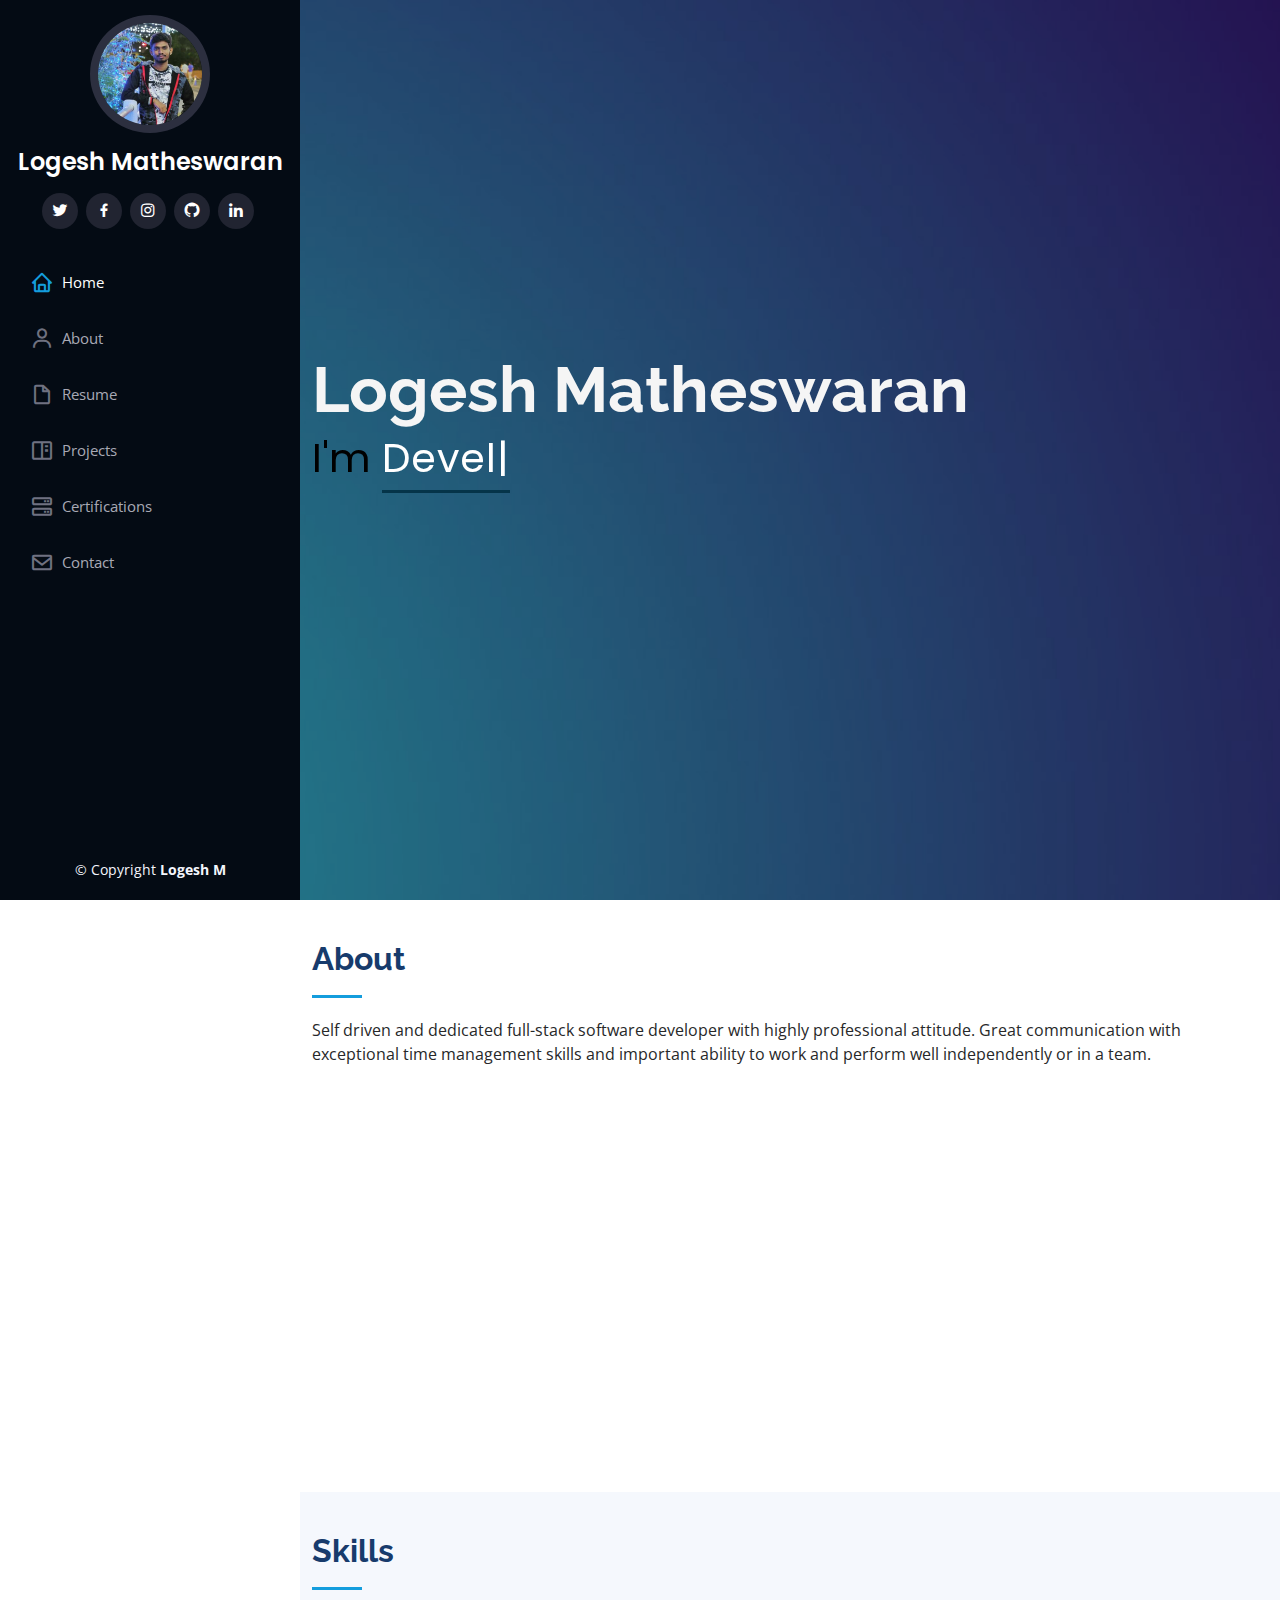
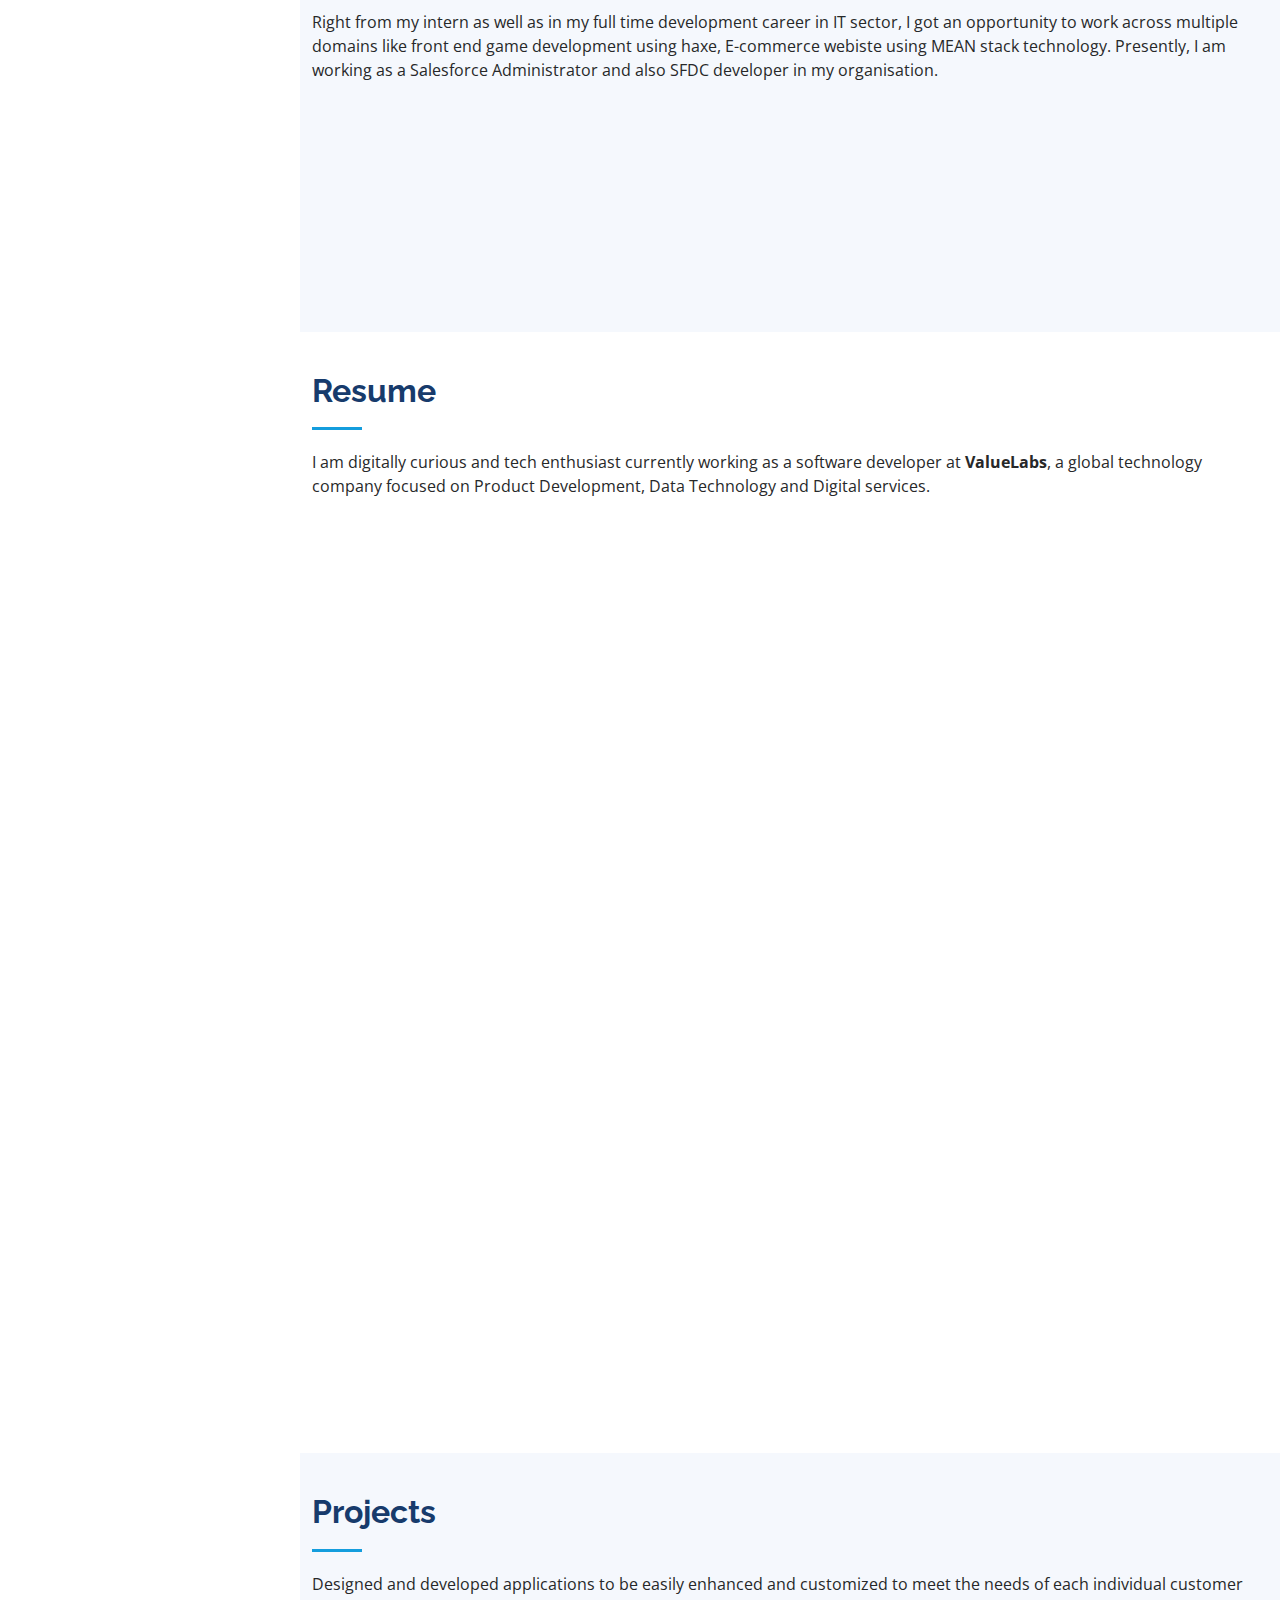
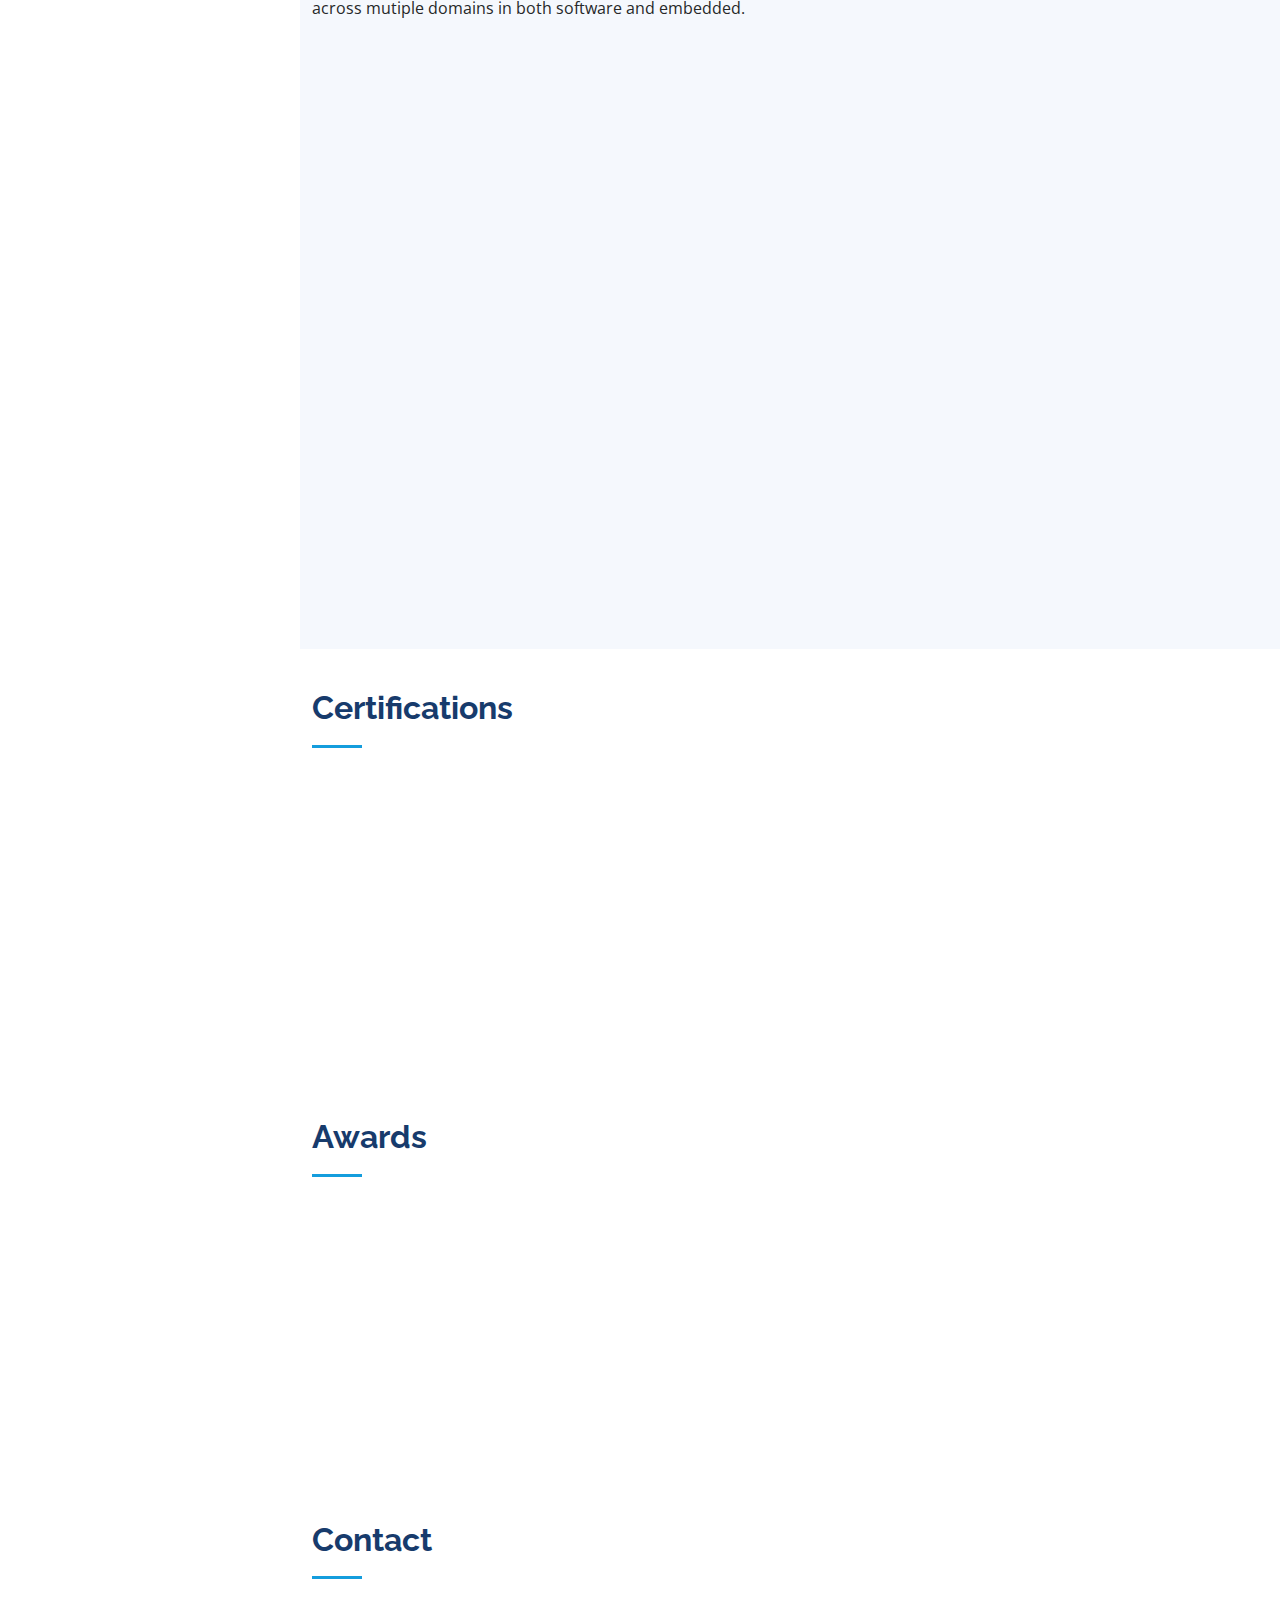
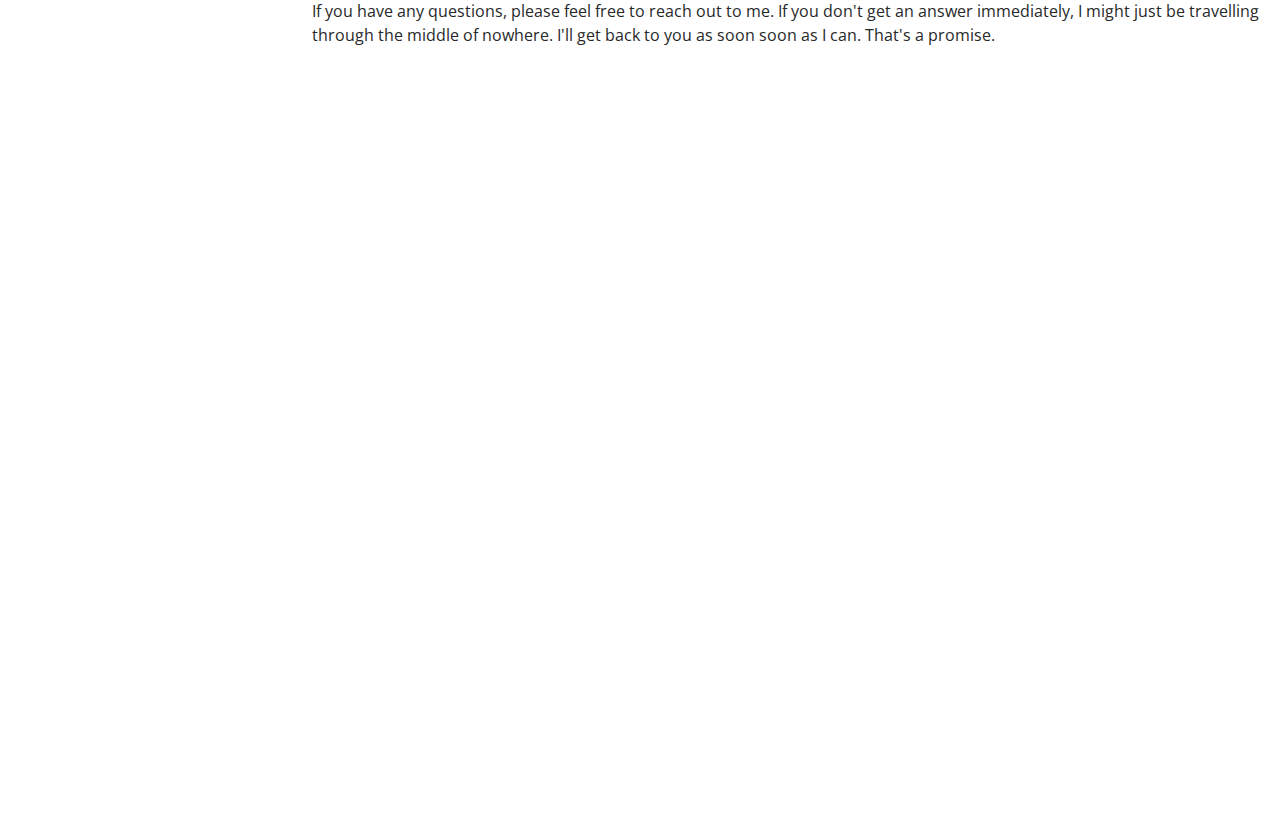
==== commit 4d8288e2: "'completed'" ====
--- a/index.html
+++ b/index.html
@@ -10,8 +10,9 @@
   <meta content="" name="keywords">
 
   <!-- Favicons -->
-  <link href="assets/img/favicon.png" rel="icon">
-  <link href="assets/img/apple-touch-icon.png" rel="apple-touch-icon">
+  <!-- <link href="assets/img/tab icon.jpg" rel="icon">
+  <link rel="icon" href="assets/img/tab icon.jpg" type="image/jpg"/> -->
+  <link rel="icon" type="image/png" href="/download1.png"/>
 
   <!-- Google Fonts -->
   <link href="https://fonts.googleapis.com/css?family=Open+Sans:300,300i,400,400i,600,600i,700,700i|Raleway:300,300i,400,400i,500,500i,600,600i,700,700i|Poppins:300,300i,400,400i,500,500i,600,600i,700,700i" rel="stylesheet">
@@ -24,15 +25,10 @@
   <link href="assets/vendor/glightbox/css/glightbox.min.css" rel="stylesheet">
   <link href="assets/vendor/swiper/swiper-bundle.min.css" rel="stylesheet">
 
-  <!-- Template Main CSS File -->
+  
   <link href="assets/css/style.css" rel="stylesheet">
 
-  <!-- =======================================================
-  * Template Name: iPortfolio - v3.0.1
-  * Template URL: https://bootstrapmade.com/iportfolio-bootstrap-portfolio-websites-template/
-  * Author: BootstrapMade.com
-  * License: https://bootstrapmade.com/license/
-  ======================================================== -->
+  
 </head>
 
 <body>
@@ -63,7 +59,6 @@
           <li><a href="#resume" class="nav-link scrollto"><i class="bx bx-file-blank"></i> <span>Resume</span></a></li>
           <li><a href="#portfolio" class="nav-link scrollto"><i class="bx bx-book-content"></i> <span>Projects</span></a></li>
           <li><a href="#services" class="nav-link scrollto"><i class="bx bx-server"></i> <span>Certifications</span></a></li>
-          <!-- <li><a href="#awards" class="nav-link scrollto"><i class="bx bx-crown"></i> <span>Awards</span></a></li> -->
           <li><a href="#contact" class="nav-link scrollto"><i class="bx bx-envelope"></i> <span>Contact</span></a></li>
         </ul>
       </nav><!-- .nav-menu -->
@@ -99,11 +94,12 @@
             <p class="font-italic">
               Presently I'm working as a full time software developer at <strong>ValueLabs </strong>, Hyderabad. The stream which I am currently into SFDC admin and development.
             </p>
+            
             <div class="row">
               <div class="col-lg-6">
                 <ul>
                   <li><i class="bi bi-chevron-right"></i> <strong>Birthday:</strong> <span>18 July 1998</span></li>
-                  <li><i class="bi bi-chevron-right"></i> <strong>Website:</strong> <span>www.example.com</span></li>
+                  
                   <li><i class="bi bi-chevron-right"></i> <strong>Phone:</strong> <span>+91 86678 07475</span></li>
                   <li><i class="bi bi-chevron-right"></i> <strong>City:</strong> <span>Hyderabad, India</span></li>
                 </ul>
@@ -112,11 +108,12 @@
                 <ul>
                   <li><i class="bi bi-chevron-right"></i> <strong>Age:</strong> <span>23</span></li>
                   <li><i class="bi bi-chevron-right"></i> <strong>Degree:</strong> <span>B.E (ECE)</span></li>
-                  <li><i class="bi bi-chevron-right"></i> <strong>Email:</strong> <span>logesh.1872@gmail.com</span></li>
-                  <li><i class="bi bi-chevron-right"></i> <strong>Freelance:</strong> <span>Available</span></li>
+                  <li><i class="bi bi-chevron-right"></i> <strong>Email:</strong> <span>logesh.m1872@gmail.com</span></li>
+                 
                 </ul>
               </div>
             </div>
+            <br>
             <p>
               I have started my IT career 8 months back since, I am from an electrical domain. In these duration, I have learnt lot many things in development domain and also applied it. I am still in that learning thirst. I look forward to contribute by whatever I can in the upcoming new creative and innovative projects.
             </p>
@@ -126,54 +123,7 @@
       </div>
     </section><!-- End About Section -->
 
-    <!-- ======= Facts Section ======= -->
-    <!-- <section id="facts" class="facts">
-      <div class="container">
-
-        <div class="section-title">
-          <h2>Facts</h2>
-          <p>Magnam dolores commodi suscipit. Necessitatibus eius consequatur ex aliquid fuga eum quidem. Sit sint consectetur velit. Quisquam quos quisquam cupiditate. Et nemo qui impedit suscipit alias ea. Quia fugiat sit in iste officiis commodi quidem hic quas.</p>
-        </div>
-
-        <div class="row no-gutters">
-
-          <div class="col-lg-3 col-md-6 d-md-flex align-items-md-stretch" data-aos="fade-up">
-            <div class="count-box">
-              <i class="bi bi-emoji-smile"></i>
-              <span data-purecounter-start="0" data-purecounter-end="232" data-purecounter-duration="1" class="purecounter"></span>
-              <p><strong>Happy Clients</strong> consequuntur quae</p>
-            </div>
-          </div>
-
-          <div class="col-lg-3 col-md-6 d-md-flex align-items-md-stretch" data-aos="fade-up" data-aos-delay="100">
-            <div class="count-box">
-              <i class="bi bi-journal-richtext"></i>
-              <span data-purecounter-start="0" data-purecounter-end="521" data-purecounter-duration="1" class="purecounter"></span>
-              <p><strong>Projects</strong> adipisci atque cum quia aut</p>
-            </div>
-          </div>
-
-          <div class="col-lg-3 col-md-6 d-md-flex align-items-md-stretch" data-aos="fade-up" data-aos-delay="200">
-            <div class="count-box">
-              <i class="bi bi-headset"></i>
-              <span data-purecounter-start="0" data-purecounter-end="1453" data-purecounter-duration="1" class="purecounter"></span>
-              <p><strong>Hours Of Support</strong> aut commodi quaerat</p>
-            </div>
-          </div>
-
-          <div class="col-lg-3 col-md-6 d-md-flex align-items-md-stretch" data-aos="fade-up" data-aos-delay="300">
-            <div class="count-box">
-              <i class="bi bi-people"></i>
-              <span data-purecounter-start="0" data-purecounter-end="32" data-purecounter-duration="1" class="purecounter"></span>
-              <p><strong>Hard Workers</strong> rerum asperiores dolor</p>
-            </div>
-          </div>
-
-        </div>
-
-      </div>
-    </section> -->
-    <!-- End Facts Section -->
+    
 
     <!-- ======= Skills Section ======= -->
     <section id="skills" class="skills section-bg">
@@ -247,7 +197,7 @@
 
         <div class="section-title">
           <h2>Resume</h2>
-          <p>Magnam dolores commodi suscipit. Necessitatibus eius consequatur ex aliquid fuga eum quidem. Sit sint consectetur velit. Quisquam quos quisquam cupiditate. Et nemo qui impedit suscipit alias ea. Quia fugiat sit in iste officiis commodi quidem hic quas.</p>
+          <p>I am digitally curious and tech enthusiast currently working as a software developer at <strong>ValueLabs</strong>, a global technology company focused on Product Development, Data Technology and Digital services.</p>
         </div>
 
         <div class="row">
@@ -268,52 +218,68 @@
               <h4>Bachelor's Degree in ECE</h4>
               <h5>2016 - 2020</h5>
               <p><em>Kumaraguru College Of Technology, Coimbatore, Tamilnadu</em></p>
-              <p>I have completed my bachelor's degree in Electronics and Communication Engineering stream. Since, I am from electronics domain, I have worked on various IoT and embedded based automation projects.</p>
+              <p>I have completed my bachelor's degree with a good GPA 8.8 in Electronics and Communication Engineering stream. Since, I am from electronics and communication domain, I have worked on various IoT, PCB design, digital communiaction and embedded based automation projects.</p>
+              
             </div>
             <div class="resume-item">
               <h4>HSC &amp; SSLC</h4>
               <h5>2014 - 2016</h5>
-              <p><em>NMHS Higher Secondary School, Coimbatore, Tamilnadu</em></p>
-              <p>I have completed my schooling in NMHS Higher Secondary School, Erode. I took Bio-maths as my major and have scored 92% in my state board examination.</p>
+              <p><em>NMHS Higher Secondary School, Erode, Tamilnadu</em></p>
+              <p>I have completed my schooling ( HSC & SSLC ) in NMHS Higher Secondary School. I took Bio-maths as my major in Higher Secondary and have scored 92% in my state board examination.</p>
             </div>
           </div>
           <div class="col-lg-6" data-aos="fade-up" data-aos-delay="100">
             <h3 class="resume-title">Professional Experience</h3>
             <div class="resume-item">
-              <h4>Software Developer</h4>
+              <h4>Software Developer at ValueLabs</h4>
               <h5>July, 2020 - Present</h5>
               <p><em>Hyderabad, India</em></p>
               <ul>
-                <li>Lead in the design, development, and implementation of the graphic, layout, and production communication materials</li>
-                <li>Delegate tasks to the 7 members of the design team and provide counsel on all aspects of the project. </li>
-                <li>Supervise the assessment of all graphic materials in order to ensure quality and accuracy of the design</li>
-                <li>Oversee the efficient use of production project budgets ranging from $2,000 - $25,000</li>
+                <li>Working in the development and implementation of the salesforce admin capabilities in the project.</li>
+                <li>Delegate tasks to the 7 members of the development team and provide counsel on all aspects of the project. </li>
+                <li>Proactively engage on continuos improvement efforts for application design, support and practice devlopment efforts.</li>
+                <li>Works within established procedures to develop, test, implement, and maintain application software.</li>
               </ul>
             </div>
             <div class="resume-item">
-              <h4>Software Developer Intern</h4>
+              <h4>Software Developer Intern at ValueLabs</h4>
               <h5>Dec 2019 - March 2020</h5>
               <p><em>Hyderabad, India</em></p>
               <ul>
-                <li>Developed numerous marketing programs (logos, brochures,infographics, presentations, and advertisements).</li>
-                <li>Managed up to 5 projects or tasks at a given time while under pressure</li>
-                <li>Recommended and consulted with clients on the most appropriate graphic design</li>
-                <li>Created 4+ design presentations and proposals a month for clients and account managers</li>
+                <li>Involved in developing front end for a gaming application setup activities and customised it to match the fundamental needs.</li>
+                <li>Designed the front end application, user interactive webpages using web technologies in MEAN stack.</li>
+                <li>Worked with manager to provide scope and timelines for the projects.</li>
+                <li>Gathered user requirements and invloved in application design, discussions and documentation in gaming project.</li>
               </ul>
             </div>
           </div>
         </div>
 
-      </div>
+      
+      <!-- <div style="display: inline-block;
+    background: #149DDD ;
+    color:rgb(34, 31, 31);
+    font-size: 20px;
+    font-style: normal;
+    font-weight: 500;
+    padding: 10px 50px;
+    text-align:center;
+    border-radius: 12px;
+    border: 2px solid #149DDD;position: absolute;
+    ">
+      
+        <a href="#"  target="_blank">Download CV</a>
+      </div> -->
+    </div>
     </section><!-- End Resume Section -->
 
-    <!-- ======= Portfolio Section ======= -->
+    <!-- ======= Project Section ======= -->
     <section id="portfolio" class="portfolio section-bg">
       <div class="container">
 
         <div class="section-title">
           <h2>Projects</h2>
-          <p>Magnam dolores commodi suscipit. Necessitatibus eius consequatur ex aliquid fuga eum quidem. Sit sint consectetur velit. Quisquam quos quisquam cupiditate. Et nemo qui impedit suscipit alias ea. Quia fugiat sit in iste officiis commodi quidem hic quas.</p>
+          <p>Designed and developed applications to be easily enhanced and customized to meet the needs of each individual customer across mutiple domains in both software and embedded.</p>
         </div>
 
         <div class="row" data-aos="fade-up">
@@ -344,8 +310,8 @@
             <div class="portfolio-wrap">
               <img src="assets/img/portfolio/watch.jpg" class="img-fluid" alt="">
               <div class="portfolio-links">
-                <a href="assets/img/portfolio/watch.jpg" data-gallery="portfolioGallery" class="portfolio-lightbox" title="ZoRo"><i class="bx bx-plus"></i></a>
-                <a href="portfolio-details2.html" title="More Details"><i class="bx bx-link"></i></a>
+                <a href="assets/img/portfolio/watch.jpg" data-gallery="portfolioGallery" class="portfolio-lightbox" title="Rescue Band"><i class="bx bx-plus"></i></a>
+                <a href="portfolio-details3.html" title="More Details"><i class="bx bx-link"></i></a>
               </div>
             </div>
           </div>
@@ -354,8 +320,8 @@
             <div class="portfolio-wrap">
               <img src="assets/img/portfolio/room.jpg" class="img-fluid" alt="">
               <div class="portfolio-links">
-                <a href="assets/img/portfolio/room.jpg" data-gallery="portfolioGallery" class="portfolio-lightbox" title="App 2"><i class="bx bx-plus"></i></a>
-                <a href="portfolio-details.html" title="More Details"><i class="bx bx-link"></i></a>
+                <a href="assets/img/portfolio/room.jpg" data-gallery="portfolioGallery" class="portfolio-lightbox" title="ZoRo"><i class="bx bx-plus"></i></a>
+                <a href="portfolio-details2.html" title="More Details"><i class="bx bx-link"></i></a>
               </div>
             </div>
           </div>
@@ -364,8 +330,8 @@
             <div class="portfolio-wrap">
               <img src="assets/img/portfolio/e-commerce.jpg" class="img-fluid" alt="">
               <div class="portfolio-links">
-                <a href="assets/img/portfolio/e-commerce.jpg" data-gallery="portfolioGallery" class="portfolio-lightbox" title="Card 2"><i class="bx bx-plus"></i></a>
-                <a href="portfolio-details.html" title="More Details"><i class="bx bx-link"></i></a>
+                <a href="assets/img/portfolio/e-commerce.jpg" data-gallery="portfolioGallery" class="portfolio-lightbox" title="Xyle"><i class="bx bx-plus"></i></a>
+                <a href="portfolio-details4.html" title="More Details"><i class="bx bx-link"></i></a>
               </div>
             </div>
           </div>
@@ -374,8 +340,8 @@
             <div class="portfolio-wrap">
               <img src="assets/img/portfolio/dosage.jpg" class="img-fluid" alt="">
               <div class="portfolio-links">
-                <a href="assets/img/portfolio/dosage.jpg" data-gallery="portfolioGallery" class="portfolio-lightbox" title="Web 2"><i class="bx bx-plus"></i></a>
-                <a href="portfolio-details.html" title="More Details"><i class="bx bx-link"></i></a>
+                <a href="assets/img/portfolio/dosage.jpg" data-gallery="portfolioGallery" class="portfolio-lightbox" title="Right Dosage for Patients"><i class="bx bx-plus"></i></a>
+                <a href="portfolio-details5.html" title="More Details"><i class="bx bx-link"></i></a>
               </div>
             </div>
           </div>
@@ -384,91 +350,49 @@
             <div class="portfolio-wrap">
               <img src="assets/img/portfolio/flex.png" class="img-fluid" alt="">
               <div class="portfolio-links">
-                <a href="assets/img/portfolio/flex.png" data-gallery="portfolioGallery" class="portfolio-lightbox" title="App 3"><i class="bx bx-plus"></i></a>
-                <a href="portfolio-details.html" title="More Details"><i class="bx bx-link"></i></a>
-              </div>
-            </div>
-          </div>
-
-          <!-- <div class="col-lg-4 col-md-6 portfolio-item filter-card">
-            <div class="portfolio-wrap">
-              <img src="assets/img/portfolio/portfolio-7.jpg" class="img-fluid" alt="">
-              <div class="portfolio-links">
-                <a href="assets/img/portfolio/portfolio-7.jpg" data-gallery="portfolioGallery" class="portfolio-lightbox" title="Card 1"><i class="bx bx-plus"></i></a>
-                <a href="portfolio-details.html" title="More Details"><i class="bx bx-link"></i></a>
-              </div>
-            </div>
-          </div>
-
-          <div class="col-lg-4 col-md-6 portfolio-item filter-card">
-            <div class="portfolio-wrap">
-              <img src="assets/img/portfolio/portfolio-8.jpg" class="img-fluid" alt="">
-              <div class="portfolio-links">
-                <a href="assets/img/portfolio/portfolio-8.jpg" data-gallery="portfolioGallery" class="portfolio-lightbox" title="Card 3"><i class="bx bx-plus"></i></a>
-                <a href="portfolio-details.html" title="More Details"><i class="bx bx-link"></i></a>
-              </div>
-            </div>
-          </div>
-
-          <div class="col-lg-4 col-md-6 portfolio-item filter-web">
-            <div class="portfolio-wrap">
-              <img src="assets/img/portfolio/portfolio-9.jpg" class="img-fluid" alt="">
-              <div class="portfolio-links">
-                <a href="assets/img/portfolio/portfolio-9.jpg" data-gallery="portfolioGallery" class="portfolio-lightbox" title="Web 3"><i class="bx bx-plus"></i></a>
-                <a href="portfolio-details.html" title="More Details"><i class="bx bx-link"></i></a>
-              </div>
-            </div>
-          </div> -->
-
-        </div>
-
-      </div>
-    </section><!-- End Portfolio Section -->
-
-    <!-- ======= Services Section ======= -->
+                <a href="assets/img/portfolio/flex.png" data-gallery="portfolioGallery" class="portfolio-lightbox" title="OFlix"><i class="bx bx-plus"></i></a>
+                <a href="portfolio-details6.html" title="More Details"><i class="bx bx-link"></i></a>
+              </div>
+            </div>
+          </div>
+
+          
+
+        </div>
+
+      </div>
+    </section><!-- End Project Section -->
+
+    <!-- ======= Certifications Section ======= -->
     <section id="services" class="services">
       <div class="container">
 
         <div class="section-title">
           <h2>Certifications</h2>
-          <p>Magnam dolores commodi suscipit. Necessitatibus eius consequatur ex aliquid fuga eum quidem. Sit sint consectetur velit. Quisquam quos quisquam cupiditate. Et nemo qui impedit suscipit alias ea. Quia fugiat sit in iste officiis commodi quidem hic quas.</p>
-        </div>
-
+          
+        </div>
+<br>
         <div class="row">
           <div class="col-lg-4 col-md-6 icon-box" data-aos="fade-up">
             <div class="icon"><i class="bi bi-briefcase"></i></div>
             <h4 class="title"><a href="">Salesforce Administrator</a></h4>
-            <p class="description">Voluptatum deleniti atque corrupti quos dolores et quas molestias excepturi sint occaecati cupiditate non provident</p>
+            <p class="description">Salesforce certified Administrator (ADM 201) and having a good knowledge in implementing various admin capabilities across the organisation.</p>
           </div>
           <div class="col-lg-4 col-md-6 icon-box" data-aos="fade-up" data-aos-delay="100">
             <div class="icon"><i class="bi bi-card-checklist"></i></div>
             <h4 class="title"><a href="">Google Digital Marketing</a></h4>
-            <p class="description">Minim veniam, quis nostrud exercitation ullamco laboris nisi ut aliquip ex ea commodo consequat tarad limino ata</p>
+            <p class="description"> Earned Google Digital Marketing Certification offered by Google for optimised outreach campaign models through critical analysis, messaging and audience responses.</p>
           </div>
           <div class="col-lg-4 col-md-6 icon-box" data-aos="fade-up" data-aos-delay="200">
             <div class="icon"><i class="bi bi-bar-chart"></i></div>
             <h4 class="title"><a href="">Server side development</a></h4>
-            <p class="description">Duis aute irure dolor in reprehenderit in voluptate velit esse cillum dolore eu fugiat nulla pariatur</p>
-          </div>
-          <!-- <div class="col-lg-4 col-md-6 icon-box" data-aos="fade-up" data-aos-delay="300">
-            <div class="icon"><i class="bi bi-binoculars"></i></div>
-            <h4 class="title"><a href="">Magni Dolores</a></h4>
-            <p class="description">Excepteur sint occaecat cupidatat non proident, sunt in culpa qui officia deserunt mollit anim id est laborum</p>
-          </div>
-          <div class="col-lg-4 col-md-6 icon-box" data-aos="fade-up" data-aos-delay="400">
-            <div class="icon"><i class="bi bi-brightness-high"></i></div>
-            <h4 class="title"><a href="">Nemo Enim</a></h4>
-            <p class="description">At vero eos et accusamus et iusto odio dignissimos ducimus qui blanditiis praesentium voluptatum deleniti atque</p>
-          </div>
-          <div class="col-lg-4 col-md-6 icon-box" data-aos="fade-up" data-aos-delay="500">
-            <div class="icon"><i class="bi bi-calendar4-week"></i></div>
-            <h4 class="title"><a href="">Eiusmod Tempor</a></h4>
-            <p class="description">Et harum quidem rerum facilis est et expedita distinctio. Nam libero tempore, cum soluta nobis est eligendi</p>
-          </div> -->
-        </div>
-
-      </div>
-    </section><!-- End Services Section -->
+            <p class="description">Server side development course includes backend development using node.js and mongodb and site securities using web tokens - offered by coursera.</p>
+          </div>
+          
+        </div>
+
+      </div>
+    </section><!-- End Certifications Section -->
 
     <!-- ======= Awards Section ======= -->
     <section id="Awards" class="services">
@@ -476,128 +400,30 @@
 
         <div class="section-title">
           <h2>Awards</h2>
-          <p>Magnam dolores commodi suscipit. Necessitatibus eius consequatur ex aliquid fuga eum quidem. Sit sint consectetur velit. Quisquam quos quisquam cupiditate. Et nemo qui impedit suscipit alias ea. Quia fugiat sit in iste officiis commodi quidem hic quas.</p>
+          
         </div>
 
         <div class="row">
           <div class="col-lg-4 col-md-6 icon-box" data-aos="fade-up">
             <div class="icon"><i class="bi bi-award"></i></div>
             <h4 class="title"><a href="">Mahatma Gandhi Meritorious Award</a></h4>
-            <p class="description">Voluptatum deleniti atque corrupti quos dolores et quas molestias excepturi sint occaecati cupiditate non provident</p>
+            <p class="description">Bagged three consecutive Mahatma Gandhi Award for my academic excellence from Kumaraguru Institutions in my engineering degree.</p>
           </div>
           <div class="col-lg-4 col-md-6 icon-box" data-aos="fade-up" data-aos-delay="100">
             <div class="icon"><i class="bi bi-card-checklist"></i></div>
             <h4 class="title"><a href="">Google Crowsource Top Contributor</a></h4>
-            <p class="description">Minim veniam, quis nostrud exercitation ullamco laboris nisi ut aliquip ex ea commodo consequat tarad limino ata</p>
+            <p class="description">Top contributor Award among 30 contributors across the world by Google Crowdsource which is a platform to improve Google services. </p>
           </div>
           <div class="col-lg-4 col-md-6 icon-box" data-aos="fade-up" data-aos-delay="200">
             <div class="icon"><i class="bi bi-bookmark-star"></i></div>
             <h4 class="title"><a href="">Best Volunteer</a></h4>
-            <p class="description">Duis aute irure dolor in reprehenderit in voluptate velit esse cillum dolore eu fugiat nulla pariatur</p>
-          </div>
-          <!-- <div class="col-lg-4 col-md-6 icon-box" data-aos="fade-up" data-aos-delay="300">
-            <div class="icon"><i class="bi bi-binoculars"></i></div>
-            <h4 class="title"><a href="">Magni Dolores</a></h4>
-            <p class="description">Excepteur sint occaecat cupidatat non proident, sunt in culpa qui officia deserunt mollit anim id est laborum</p>
-          </div>
-          <div class="col-lg-4 col-md-6 icon-box" data-aos="fade-up" data-aos-delay="400">
-            <div class="icon"><i class="bi bi-brightness-high"></i></div>
-            <h4 class="title"><a href="">Nemo Enim</a></h4>
-            <p class="description">At vero eos et accusamus et iusto odio dignissimos ducimus qui blanditiis praesentium voluptatum deleniti atque</p>
-          </div>
-          <div class="col-lg-4 col-md-6 icon-box" data-aos="fade-up" data-aos-delay="500">
-            <div class="icon"><i class="bi bi-calendar4-week"></i></div>
-            <h4 class="title"><a href="">Eiusmod Tempor</a></h4>
-            <p class="description">Et harum quidem rerum facilis est et expedita distinctio. Nam libero tempore, cum soluta nobis est eligendi</p>
-          </div> -->
-        </div>
-
-      </div>
-    </section><!-- End Awards Section -->
-
-    <!-- ======= Testimonials Section ======= -->
-    <section id="testimonials" class="testimonials section-bg">
-      <div class="container">
-
-        <div class="section-title">
-          <h2>Testimonials</h2>
-          <p>Magnam dolores commodi suscipit. Necessitatibus eius consequatur ex aliquid fuga eum quidem. Sit sint consectetur velit. Quisquam quos quisquam cupiditate. Et nemo qui impedit suscipit alias ea. Quia fugiat sit in iste officiis commodi quidem hic quas.</p>
-        </div>
-
-        <div class="testimonials-slider swiper-container" data-aos="fade-up" data-aos-delay="100">
-          <div class="swiper-wrapper">
-
-            <div class="swiper-slide">
-              <div class="testimonial-item" data-aos="fade-up">
-                <p>
-                  <i class="bx bxs-quote-alt-left quote-icon-left"></i>
-                  Proin iaculis purus consequat sem cure digni ssim donec porttitora entum suscipit rhoncus. Accusantium quam, ultricies eget id, aliquam eget nibh et. Maecen aliquam, risus at semper.
-                  <i class="bx bxs-quote-alt-right quote-icon-right"></i>
-                </p>
-                <img src="assets/img/testimonials/te" class="testimonial-img" alt="">
-                <h3>Saul Goodman</h3>
-                <h4>Ceo &amp; Founder</h4>
-              </div>
-            </div><!-- End testimonial item -->
-
-            <div class="swiper-slide">
-              <div class="testimonial-item" data-aos="fade-up" data-aos-delay="100">
-                <p>
-                  <i class="bx bxs-quote-alt-left quote-icon-left"></i>
-                  Export tempor illum tamen malis malis eram quae irure esse labore quem cillum quid cillum eram malis quorum velit fore eram velit sunt aliqua noster fugiat irure amet legam anim culpa.
-                  <i class="bx bxs-quote-alt-right quote-icon-right"></i>
-                </p>
-                <img src="assets/img/testimonials/te" class="testimonial-img" alt="">
-                <h3>Sara Wilsson</h3>
-                <h4>Designer</h4>
-              </div>
-            </div><!-- End testimonial item -->
-
-            <div class="swiper-slide">
-              <div class="testimonial-item" data-aos="fade-up" data-aos-delay="200">
-                <p>
-                  <i class="bx bxs-quote-alt-left quote-icon-left"></i>
-                  Enim nisi quem export duis labore cillum quae magna enim sint quorum nulla quem veniam duis minim tempor labore quem eram duis noster aute amet eram fore quis sint minim.
-                  <i class="bx bxs-quote-alt-right quote-icon-right"></i>
-                </p>
-                <img src="assets/img/testimonials/te" class="testimonial-img" alt="">
-                <h3>Jena Karlis</h3>
-                <h4>Store Owner</h4>
-              </div>
-            </div><!-- End testimonial item -->
-
-            <div class="swiper-slide">
-              <div class="testimonial-item" data-aos="fade-up" data-aos-delay="300">
-                <p>
-                  <i class="bx bxs-quote-alt-left quote-icon-left"></i>
-                  Fugiat enim eram quae cillum dolore dolor amet nulla culpa multos export minim fugiat minim velit minim dolor enim duis veniam ipsum anim magna sunt elit fore quem dolore labore illum veniam.
-                  <i class="bx bxs-quote-alt-right quote-icon-right"></i>
-                </p>
-                <img src="assets/img/testimonials/te" class="testimonial-img" alt="">
-                <h3>Matt Brandon</h3>
-                <h4>Freelancer</h4>
-              </div>
-            </div><!-- End testimonial item -->
-
-            <div class="swiper-slide">
-              <div class="testimonial-item" data-aos="fade-up" data-aos-delay="400">
-                <p>
-                  <i class="bx bxs-quote-alt-left quote-icon-left"></i>
-                  Quis quorum aliqua sint quem legam fore sunt eram irure aliqua veniam tempor noster veniam enim culpa labore duis sunt culpa nulla illum cillum fugiat legam esse veniam culpa fore nisi cillum quid.
-                  <i class="bx bxs-quote-alt-right quote-icon-right"></i>
-                </p>
-                <img src="assets/img/testimonials/te" class="testimonial-img" alt="">
-                <h3>John Larson</h3>
-                <h4>Entrepreneur</h4>
-              </div>
-            </div><!-- End testimonial item -->
-
-          </div>
-          <div class="swiper-pagination"></div>
-        </div>
-
-      </div>
-    </section><!-- End Testimonials Section -->
+            <p class="description">Got Best Volunteer Award from HAM club for conducting events in South India's biggest techno cultural fest - YUGAM at KCT, Coimbatore.</p>
+          </div>
+          
+        </div>
+
+      </div>
+    </section><!-- End Awards Section --> 
 
     <!-- ======= Contact Section ======= -->
     <section id="contact" class="contact">
@@ -678,12 +504,7 @@
         &copy; Copyright <strong><span>Logesh M</span></strong>
       </div>
       <div class="credits">
-        <!-- All the links in the footer should remain intact. -->
-        <!-- You can delete the links only if you purchased the pro version. -->
-        <!-- Licensing information: https://bootstrapmade.com/license/ -->
-        <!-- Purchase the pro version with working PHP/AJAX contact form: https://bootstrapmade.com/iportfolio-bootstrap-portfolio-websites-template/ -->
-        <!-- Designed by <a href="https://bootstrapmade.com/">BootstrapMade</a>
-      </div> -->
+       
     </div>
   </footer><!-- End  Footer -->
 
--- a/assets/css/style.css
+++ b/assets/css/style.css
@@ -1,13 +1,4 @@
-/**
-* Template Name: iPortfolio - v3.0.1
-* Template URL: https://bootstrapmade.com/iportfolio-bootstrap-portfolio-websites-template/
-* Author: BootstrapMade.com
-* License: https://bootstrapmade.com/license/
-*/
-
-/*--------------------------------------------------------------
-# General
---------------------------------------------------------------*/
+
 body {
   font-family: "Open Sans", sans-serif;
   color: #272829;
@@ -256,7 +247,7 @@
   
   padding-bottom: 4px;
   letter-spacing: 1px;
-  border-bottom: 3px solid #149ddd;
+  border-bottom: 3px solid #053449;
 }
 
 @media (min-width: 1024px) {
@@ -281,7 +272,7 @@
 # Sections General
 --------------------------------------------------------------*/
 section {
-  padding: 60px 0;
+  padding: 40px 0;
   overflow: hidden;
 }
 
